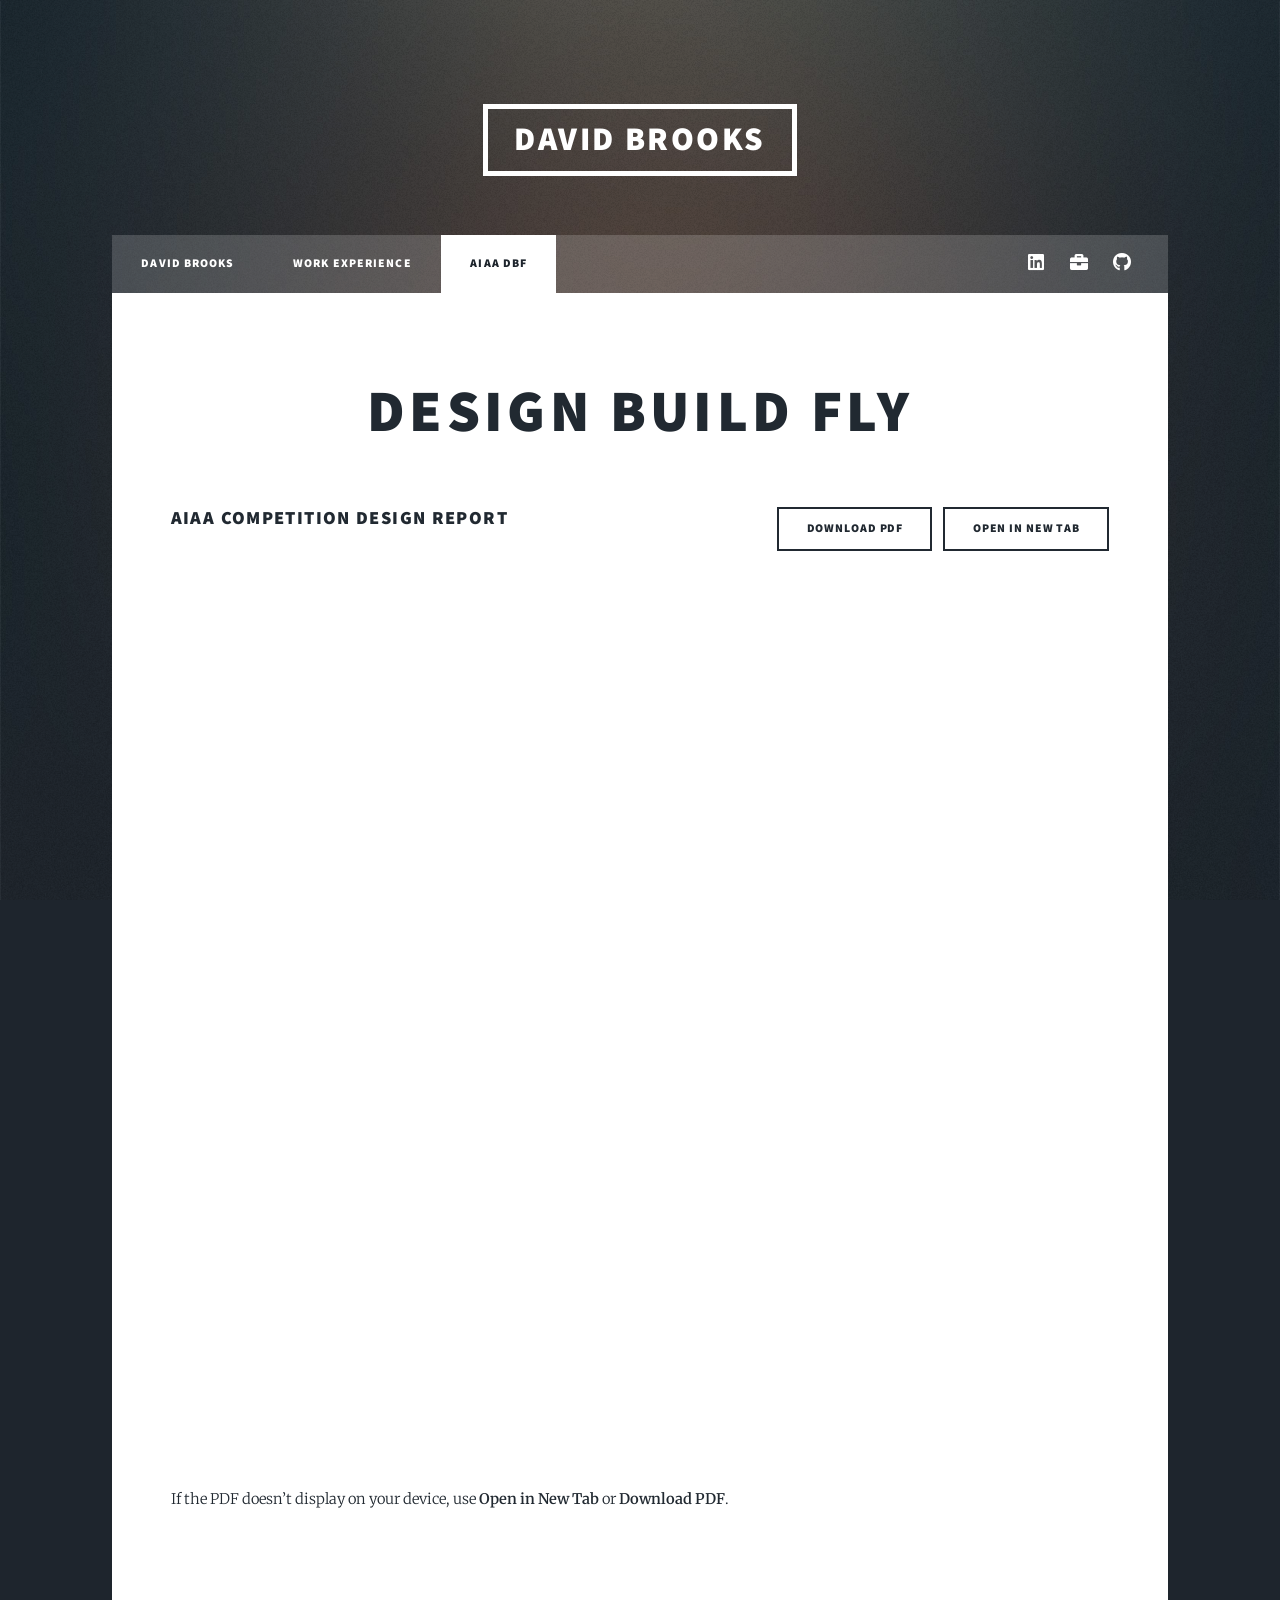
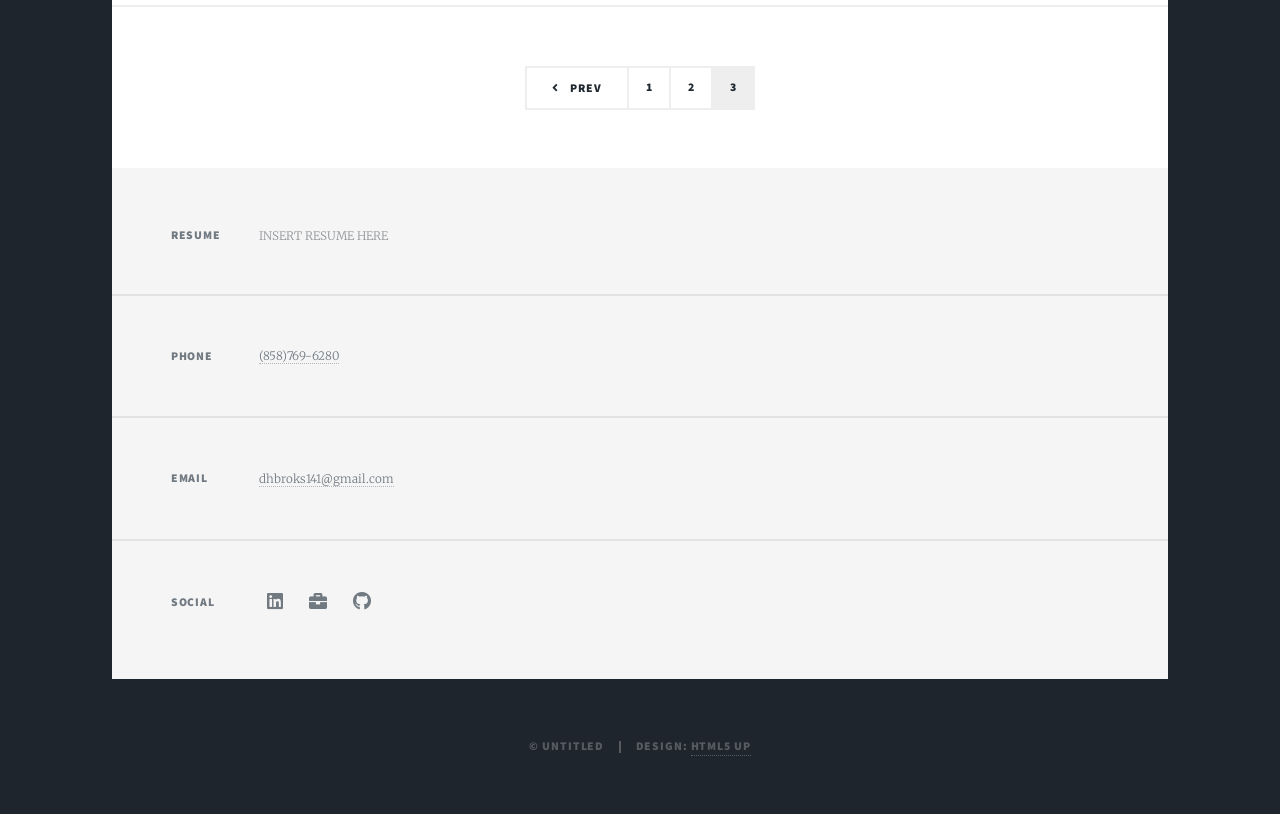
==== aiaa_dbf.html @ 88a05752 "Add pagination to aiaa_dbf.html Added pagination to the AIAA DBF page for easier navigation." ====
<!DOCTYPE HTML>
<html>
	<head>
		<title>Engineering Portfolio: AIAA DBF</title>
		<meta charset="utf-8" />
		<meta name="viewport" content="width=device-width, initial-scale=1, user-scalable=no" />
		<link rel="stylesheet" href="assets/css/main.css" />
		<noscript><link rel="stylesheet" href="assets/css/noscript.css" /></noscript>
	</head>
	<body class="is-preload">

		<div id="wrapper">

			<header id="header">
				<a href="index.html" class="logo">David Brooks</a>
			</header>

			<nav id="nav">
				<ul class="links">
					<li><a href="index.html">David Brooks</a></li>
					<li><a href="work_experience.html">Work Experience</a></li>
					<li class="active"><a href="aiaa_dbf.html">AIAA DBF</a></li>
				</ul>
				<ul class="icons">
					<li><a href="www.linkedin.com/in/david-brooks-685637344" class="icon brands fa-linkedin"><span class="label">LinkedIn</span></a></li>
					<li><a href="https://app.joinhandshake.com/profiles/davidbrooks" class="icon solid fa-briefcase"><span class="label">Handshake</span></a></li>
					<li><a href="https://github.com/dhbrooks141" class="icon brands fa-github"><span class="label">GitHub</span></a></li>
				</ul>
			</nav>

			<div id="main">
				<section class="post">
					<header class="major">
						<h1>Design Build Fly</h1>
					</header>

					<header class="major pdf-header">
						<h3>AIAA Competition Design Report</h3>

						<div class="pdf-actions">
							<a class="button" href="assets/pdfs/2026DBF_UniversityofCaliforniaSanDiego_DESIGN_REPORT.pdf" download>
								Download PDF
							</a>

							<a class="button" href="assets/pdfs/2026DBF_UniversityofCaliforniaSanDiego_DESIGN_REPORT.pdf" target="_blank" rel="noopener">
								Open in New Tab
							</a>
						</div>
					</header>

					<iframe
						class="pdf-frame"
						src="assets/pdfs/2026DBF_UniversityofCaliforniaSanDiego_DESIGN_REPORT.pdf"
						title="AIAA DBF Design Report PDF">
					</iframe>

					<p style="margin-top: 1rem;">
						If the PDF doesn’t display on your device, use <strong>Open in New Tab</strong> or <strong>Download PDF</strong>.
					</p>
				</section>
				
				<footer>
					<div class="pagination">
						<a href="work_experience.html" class="previous">Prev</a>
						<a href="index.html" class="page">1</a>
						<a href="work_experience.html" class="page">2</a>
						<a href="aiaa_dbf.html" class="page active">3</a>
					</div>
				</footer>
			</div>

			<footer id="footer">
				<section class="split contact">
					<section class="alt">
						<h3>Resume</h3>
						<p>INSERT RESUME HERE</p>
					</section>
					<section>
						<h3>Phone</h3>
						<p><a>(858)769-6280</a></p>
					</section>
					<section>
						<h3>Email</h3>
						<p><a>dhbroks141@gmail.com</a></p>
					</section>
					<section>
						<h3>Social</h3>
						<ul class="icons">
							<li><a href="www.linkedin.com/in/david-brooks-685637344" class="icon brands fa-linkedin"><span class="label">LinkedIn</span></a></li>
							<li><a href="https://app.joinhandshake.com/profiles/davidbrooks" class="icon solid fa-briefcase"><span class="label">Handshake</span></a></li>
							<li><a href="https://github.com/dhbrooks141" class="icon brands fa-github"><span class="label">GitHub</span></a></li>
						</ul>
					</section>
				</section>
			</footer>

			<div id="copyright">
				<ul><li>&copy; Untitled</li><li>Design: <a href="https://html5up.net">HTML5 UP</a></li></ul>
			</div>

		</div>

		<script src="assets/js/jquery.min.js"></script>
		<script src="assets/js/jquery.scrollex.min.js"></script>
		<script src="assets/js/jquery.scrolly.min.js"></script>
		<script src="assets/js/browser.min.js"></script>
		<script src="assets/js/breakpoints.min.js"></script>
		<script src="assets/js/util.js"></script>
		<script src="assets/js/main.js"></script>
		<script src="assets/js/carousel.js"></script>

	</body>
</html>
---- assets/css/main.css ----
@import url(fontawesome-all.min.css);
@import url("https://fonts.googleapis.com/css?family=Merriweather:300,700,300italic,700italic|Source+Sans+Pro:900");

/*
	Massively by HTML5 UP
	html5up.net | @ajlkn
	Free for personal and commercial use under the CCA 3.0 license (html5up.net/license)

*/

html, body, div, span, applet, object,
iframe, h1, h2, h3, h4, h5, h6, p, blockquote,
pre, a, abbr, acronym, address, big, cite,
code, del, dfn, em, img, ins, kbd, q, s, samp,
small, strike, strong, sub, sup, tt, var, b,
u, i, center, dl, dt, dd, ol, ul, li, fieldset,
form, label, legend, table, caption, tbody,
tfoot, thead, tr, th, td, article, aside,
canvas, details, embed, figure, figcaption,
footer, header, hgroup, menu, nav, output, ruby,
section, summary, time, mark, audio, video {
	margin: 0;
	padding: 0;
	border: 0;
	font-size: 100%;
	font: inherit;
	vertical-align: baseline;}

article, aside, details, figcaption, figure,
footer, header, hgroup, menu, nav, section {
	display: block;}

body {
	line-height: 1;
}

ol, ul {
	list-style: none;
}

blockquote, q {
	quotes: none;
}

	blockquote:before, blockquote:after, q:before, q:after {
		content: '';
		content: none;
	}

table {
	border-collapse: collapse;
	border-spacing: 0;
}

body {
	-webkit-text-size-adjust: none;
}

mark {
	background-color: transparent;
	color: inherit;
}

input::-moz-focus-inner {
	border: 0;
	padding: 0;
}

input, select, textarea {
	-moz-appearance: none;
	-webkit-appearance: none;
	-ms-appearance: none;
	appearance: none;
}

/* Basic */

	@-ms-viewport {
		width: device-width;
	}

	body {
		-ms-overflow-style: scrollbar;
	}

	@media screen and (max-width: 480px) {

		html, body {
			min-width: 320px;
		}

	}

	html {
		box-sizing: border-box;
	}

	*, *:before, *:after {
		box-sizing: inherit;
	}

	body {
		background-color: #1e252d;
	}

		body.is-preload *, body.is-preload *:before, body.is-preload *:after {
			-moz-animation: none !important;
			-webkit-animation: none !important;
			-ms-animation: none !important;
			animation: none !important;
			-moz-transition: none !important;
			-webkit-transition: none !important;
			-ms-transition: none !important;
			transition: none !important;
		}

/* Type */

	html {
		font-size: 16pt;
	}

		@media screen and (max-width: 1680px) {

			html {
				font-size: 12pt;
			}

		}

		@media screen and (max-width: 1280px) {

			html {
				font-size: 11pt;
			}

		}

		@media screen and (max-width: 360px) {

			html {
				font-size: 10pt;
			}

		}

	body {
		color: #212931;
	}

	body, input, select, textarea {
		font-family: "Merriweather", Georgia, serif;
		font-weight: 300;
		font-size: 1rem;
		line-height: 2.375;
	}

	a {
		-moz-transition: color 0.2s ease-in-out, background-color 0.2s ease-in-out, border-color 0.2s ease-in-out, box-shadow 0.2s ease-in-out;
		-webkit-transition: color 0.2s ease-in-out, background-color 0.2s ease-in-out, border-color 0.2s ease-in-out, box-shadow 0.2s ease-in-out;
		-ms-transition: color 0.2s ease-in-out, background-color 0.2s ease-in-out, border-color 0.2s ease-in-out, box-shadow 0.2s ease-in-out;
		transition: color 0.2s ease-in-out, background-color 0.2s ease-in-out, border-color 0.2s ease-in-out, box-shadow 0.2s ease-in-out;
		border-bottom: dotted 1px;
		text-decoration: none;
	}

		a:hover {
			border-bottom-color: transparent;
		}

	strong, b {
		font-weight: 600;
	}

	em, i {
		font-style: italic;
	}

	p {
		text-align: justify;
		margin: 0 0 2rem 0;
	}

	h1, h2, h3, h4, h5, h6 {
		font-family: "Source Sans Pro", Helvetica, sans-serif;
		font-weight: 900;
		line-height: 1.5;
		letter-spacing: 0.075em;
		text-transform: uppercase;
		margin: 0 0 1rem 0;
	}

		h1 a, h2 a, h3 a, h4 a, h5 a, h6 a {
			border-bottom: 0;
			color: inherit;
			text-decoration: none;
		}

	h1 {
		font-size: 4rem;
		line-height: 1.1;
		margin: 0 0 2rem 0;
	}

	h2 {
		font-size: 1.75rem;
		line-height: 1.3;
		margin: 0 0 1.5rem 0;
	}

	h3 {
		font-size: 1.25rem;
		margin: 0 0 1.5rem 0;
	}

	h4 {
		font-size: 1rem;
	}

	h5 {
		font-size: 0.9rem;
	}

	h6 {
		font-size: 0.8rem;
	}

	sub {
		font-size: 0.8rem;
		position: relative;
		top: 0.5rem;
	}

	sup {
		font-size: 0.8rem;
		position: relative;
		top: -0.5rem;
	}

	blockquote {
		border-left: solid 4px;
		font-style: italic;
		margin: 0 0 2rem 0;
		padding: 0.5rem 0 0.5rem 2rem;
	}

	code {
		border: solid 2px;
		font-family: "Courier New", monospace;
		font-size: 0.9rem;
		margin: 0 0.25rem;
		padding: 0.25rem 0.65rem;
	}

	pre {
		-webkit-overflow-scrolling: touch;
		font-family: "Courier New", monospace;
		font-size: 0.9rem;
		margin: 0 0 2rem 0;
	}

		pre code {
			display: block;
			line-height: 1.75;
			padding: 1rem 1.5rem;
			overflow-x: auto;
		}

	hr {
		border: 0;
		border-bottom: solid 2px;
		margin: 3rem 0;
	}

		hr.major {
			margin: 5rem 0;
		}

	.align-left {
		text-align: left;
	}

	.align-center {
		text-align: center;
	}

	.align-right {
		text-align: right;
	}

	input, select, textarea {
		color: #212931;
	}

	a {
		color: #212931;
		border-bottom-color: rgba(33, 41, 49, 0.5);
	}

		a:hover {
			border-bottom-color: transparent;
			color: #18bfef !important;
		}

	strong, b {
		color: #212931;
	}

	h1, h2, h3, h4, h5, h6 {
		color: #212931;
	}

	blockquote {
		border-left-color: #eeeeee;
	}

	code {
		background: rgba(220, 220, 220, 0.25);
		border-color: #eeeeee;
	}

	hr {
		border-bottom-color: #eeeeee;
	}

/* Row */

	.row {
		display: flex;
		flex-wrap: wrap;
		box-sizing: border-box;
		align-items: stretch;
	}

		.row > * {
			box-sizing: border-box;
		}

		.row.gtr-uniform > * > :last-child {
			margin-bottom: 0;
		}

		.row.aln-left {
			justify-content: flex-start;
		}

		.row.aln-center {
			justify-content: center;
		}

		.row.aln-right {
			justify-content: flex-end;
		}

		.row.aln-top {
			align-items: flex-start;
		}

		.row.aln-middle {
			align-items: center;
		}

		.row.aln-bottom {
			align-items: flex-end;
		}

		.row > .imp {
			order: -1;
		}

		.row > .col-1 {
			width: 8.33333%;
		}

		.row > .off-1 {
			margin-left: 8.33333%;
		}

		.row > .col-2 {
			width: 16.66667%;
		}

		.row > .off-2 {
			margin-left: 16.66667%;
		}

		.row > .col-3 {
			width: 25%;
		}

		.row > .off-3 {
			margin-left: 25%;
		}

		.row > .col-4 {
			width: 33.33333%;
		}

		.row > .off-4 {
			margin-left: 33.33333%;
		}

		.row > .col-5 {
			width: 41.66667%;
		}

		.row > .off-5 {
			margin-left: 41.66667%;
		}

		.row > .col-6 {
			width: 50%;
		}

		.row > .off-6 {
			margin-left: 50%;
		}

		.row > .col-7 {
			width: 58.33333%;
		}

		.row > .off-7 {
			margin-left: 58.33333%;
		}

		.row > .col-8 {
			width: 66.66667%;
		}

		.row > .off-8 {
			margin-left: 66.66667%;
		}

		.row > .col-9 {
			width: 75%;
		}

		.row > .off-9 {
			margin-left: 75%;
		}

		.row > .col-10 {
			width: 83.33333%;
		}

		.row > .off-10 {
			margin-left: 83.33333%;
		}

		.row > .col-11 {
			width: 91.66667%;
		}

		.row > .off-11 {
			margin-left: 91.66667%;
		}

		.row > .col-12 {
			width: 100%;
		}

		.row > .off-12 {
			margin-left: 100%;
		}

		.row.gtr-0 {
			margin-top: 0;
			margin-left: 0rem;
		}

			.row.gtr-0 > * {
				padding: 0 0 0 0rem;
			}

			.row.gtr-0.gtr-uniform {
				margin-top: 0rem;
			}

				.row.gtr-0.gtr-uniform > * {
					padding-top: 0rem;
				}

		.row.gtr-25 {
			margin-top: 0;
			margin-left: -0.375rem;
		}

			.row.gtr-25 > * {
				padding: 0 0 0 0.375rem;
			}

			.row.gtr-25.gtr-uniform {
				margin-top: -0.375rem;
			}

				.row.gtr-25.gtr-uniform > * {
					padding-top: 0.375rem;
				}

		.row.gtr-50 {
			margin-top: 0;
			margin-left: -0.75rem;
		}

			.row.gtr-50 > * {
				padding: 0 0 0 0.75rem;
			}

			.row.gtr-50.gtr-uniform {
				margin-top: -0.75rem;
			}

				.row.gtr-50.gtr-uniform > * {
					padding-top: 0.75rem;
				}

		.row {
			margin-top: 0;
			margin-left: -1.5rem;
		}

			.row > * {
				padding: 0 0 0 1.5rem;
			}

			.row.gtr-uniform {
				margin-top: -1.5rem;
			}

				.row.gtr-uniform > * {
					padding-top: 1.5rem;
				}

		.row.gtr-150 {
			margin-top: 0;
			margin-left: -2.25rem;
		}

			.row.gtr-150 > * {
				padding: 0 0 0 2.25rem;
			}

			.row.gtr-150.gtr-uniform {
				margin-top: -2.25rem;
			}

				.row.gtr-150.gtr-uniform > * {
					padding-top: 2.25rem;
				}

		.row.gtr-200 {
			margin-top: 0;
			margin-left: -3rem;
		}

			.row.gtr-200 > * {
				padding: 0 0 0 3rem;
			}

			.row.gtr-200.gtr-uniform {
				margin-top: -3rem;
			}

				.row.gtr-200.gtr-uniform > * {
					padding-top: 3rem;
				}

		@media screen and (max-width: 1680px) {

			.row {
				display: flex;
				flex-wrap: wrap;
				box-sizing: border-box;
				align-items: stretch;
			}

				.row > * {
					box-sizing: border-box;
				}

				.row.gtr-uniform > * > :last-child {
					margin-bottom: 0;
				}

				.row.aln-left {
					justify-content: flex-start;
				}

				.row.aln-center {
					justify-content: center;
				}

				.row.aln-right {
					justify-content: flex-end;
				}

				.row.aln-top {
					align-items: flex-start;
				}

				.row.aln-middle {
					align-items: center;
				}

				.row.aln-bottom {
					align-items: flex-end;
				}

				.row > .imp-xlarge {
					order: -1;
				}

				.row > .col-1-xlarge {
					width: 8.33333%;
				}

				.row > .off-1-xlarge {
					margin-left: 8.33333%;
				}

				.row > .col-2-xlarge {
					width: 16.66667%;
				}

				.row > .off-2-xlarge {
					margin-left: 16.66667%;
				}

				.row > .col-3-xlarge {
					width: 25%;
				}

				.row > .off-3-xlarge {
					margin-left: 25%;
				}

				.row > .col-4-xlarge {
					width: 33.33333%;
				}

				.row > .off-4-xlarge {
					margin-left: 33.33333%;
				}

				.row > .col-5-xlarge {
					width: 41.66667%;
				}

				.row > .off-5-xlarge {
					margin-left: 41.66667%;
				}

				.row > .col-6-xlarge {
					width: 50%;
				}

				.row > .off-6-xlarge {
					margin-left: 50%;
				}

				.row > .col-7-xlarge {
					width: 58.33333%;
				}

				.row > .off-7-xlarge {
					margin-left: 58.33333%;
				}

				.row > .col-8-xlarge {
					width: 66.66667%;
				}

				.row > .off-8-xlarge {
					margin-left: 66.66667%;
				}

				.row > .col-9-xlarge {
					width: 75%;
				}

				.row > .off-9-xlarge {
					margin-left: 75%;
				}

				.row > .col-10-xlarge {
					width: 83.33333%;
				}

				.row > .off-10-xlarge {
					margin-left: 83.33333%;
				}

				.row > .col-11-xlarge {
					width: 91.66667%;
				}

				.row > .off-11-xlarge {
					margin-left: 91.66667%;
				}

				.row > .col-12-xlarge {
					width: 100%;
				}

				.row > .off-12-xlarge {
					margin-left: 100%;
				}

				.row.gtr-0 {
					margin-top: 0;
					margin-left: 0rem;
				}

					.row.gtr-0 > * {
						padding: 0 0 0 0rem;
					}

					.row.gtr-0.gtr-uniform {
						margin-top: 0rem;
					}

						.row.gtr-0.gtr-uniform > * {
							padding-top: 0rem;
						}

				.row.gtr-25 {
					margin-top: 0;
					margin-left: -0.375rem;
				}

					.row.gtr-25 > * {
						padding: 0 0 0 0.375rem;
					}

					.row.gtr-25.gtr-uniform {
						margin-top: -0.375rem;
					}

						.row.gtr-25.gtr-uniform > * {
							padding-top: 0.375rem;
						}

				.row.gtr-50 {
					margin-top: 0;
					margin-left: -0.75rem;
				}

					.row.gtr-50 > * {
						padding: 0 0 0 0.75rem;
					}

					.row.gtr-50.gtr-uniform {
						margin-top: -0.75rem;
					}

						.row.gtr-50.gtr-uniform > * {
							padding-top: 0.75rem;
						}

				.row {
					margin-top: 0;
					margin-left: -1.5rem;
				}

					.row > * {
						padding: 0 0 0 1.5rem;
					}

					.row.gtr-uniform {
						margin-top: -1.5rem;
					}

						.row.gtr-uniform > * {
							padding-top: 1.5rem;
						}

				.row.gtr-150 {
					margin-top: 0;
					margin-left: -2.25rem;
				}

					.row.gtr-150 > * {
						padding: 0 0 0 2.25rem;
					}

					.row.gtr-150.gtr-uniform {
						margin-top: -2.25rem;
					}

						.row.gtr-150.gtr-uniform > * {
							padding-top: 2.25rem;
						}

				.row.gtr-200 {
					margin-top: 0;
					margin-left: -3rem;
				}

					.row.gtr-200 > * {
						padding: 0 0 0 3rem;
					}

					.row.gtr-200.gtr-uniform {
						margin-top: -3rem;
					}

						.row.gtr-200.gtr-uniform > * {
							padding-top: 3rem;
						}

		}

		@media screen and (max-width: 1280px) {

			.row {
				display: flex;
				flex-wrap: wrap;
				box-sizing: border-box;
				align-items: stretch;
			}

				.row > * {
					box-sizing: border-box;
				}

				.row.gtr-uniform > * > :last-child {
					margin-bottom: 0;
				}

				.row.aln-left {
					justify-content: flex-start;
				}

				.row.aln-center {
					justify-content: center;
				}

				.row.aln-right {
					justify-content: flex-end;
				}

				.row.aln-top {
					align-items: flex-start;
				}

				.row.aln-middle {
					align-items: center;
				}

				.row.aln-bottom {
					align-items: flex-end;
				}

				.row > .imp-large {
					order: -1;
				}

				.row > .col-1-large {
					width: 8.33333%;
				}

				.row > .off-1-large {
					margin-left: 8.33333%;
				}

				.row > .col-2-large {
					width: 16.66667%;
				}

				.row > .off-2-large {
					margin-left: 16.66667%;
				}

				.row > .col-3-large {
					width: 25%;
				}

				.row > .off-3-large {
					margin-left: 25%;
				}

				.row > .col-4-large {
					width: 33.33333%;
				}

				.row > .off-4-large {
					margin-left: 33.33333%;
				}

				.row > .col-5-large {
					width: 41.66667%;
				}

				.row > .off-5-large {
					margin-left: 41.66667%;
				}

				.row > .col-6-large {
					width: 50%;
				}

				.row > .off-6-large {
					margin-left: 50%;
				}

				.row > .col-7-large {
					width: 58.33333%;
				}

				.row > .off-7-large {
					margin-left: 58.33333%;
				}

				.row > .col-8-large {
					width: 66.66667%;
				}

				.row > .off-8-large {
					margin-left: 66.66667%;
				}

				.row > .col-9-large {
					width: 75%;
				}

				.row > .off-9-large {
					margin-left: 75%;
				}

				.row > .col-10-large {
					width: 83.33333%;
				}

				.row > .off-10-large {
					margin-left: 83.33333%;
				}

				.row > .col-11-large {
					width: 91.66667%;
				}

				.row > .off-11-large {
					margin-left: 91.66667%;
				}

				.row > .col-12-large {
					width: 100%;
				}

				.row > .off-12-large {
					margin-left: 100%;
				}

				.row.gtr-0 {
					margin-top: 0;
					margin-left: 0rem;
				}

					.row.gtr-0 > * {
						padding: 0 0 0 0rem;
					}

					.row.gtr-0.gtr-uniform {
						margin-top: 0rem;
					}

						.row.gtr-0.gtr-uniform > * {
							padding-top: 0rem;
						}

				.row.gtr-25 {
					margin-top: 0;
					margin-left: -0.375rem;
				}

					.row.gtr-25 > * {
						padding: 0 0 0 0.375rem;
					}

					.row.gtr-25.gtr-uniform {
						margin-top: -0.375rem;
					}

						.row.gtr-25.gtr-uniform > * {
							padding-top: 0.375rem;
						}

				.row.gtr-50 {
					margin-top: 0;
					margin-left: -0.75rem;
				}

					.row.gtr-50 > * {
						padding: 0 0 0 0.75rem;
					}

					.row.gtr-50.gtr-uniform {
						margin-top: -0.75rem;
					}

						.row.gtr-50.gtr-uniform > * {
							padding-top: 0.75rem;
						}

				.row {
					margin-top: 0;
					margin-left: -1.5rem;
				}

					.row > * {
						padding: 0 0 0 1.5rem;
					}

					.row.gtr-uniform {
						margin-top: -1.5rem;
					}

						.row.gtr-uniform > * {
							padding-top: 1.5rem;
						}

				.row.gtr-150 {
					margin-top: 0;
					margin-left: -2.25rem;
				}

					.row.gtr-150 > * {
						padding: 0 0 0 2.25rem;
					}

					.row.gtr-150.gtr-uniform {
						margin-top: -2.25rem;
					}

						.row.gtr-150.gtr-uniform > * {
							padding-top: 2.25rem;
						}

				.row.gtr-200 {
					margin-top: 0;
					margin-left: -3rem;
				}

					.row.gtr-200 > * {
						padding: 0 0 0 3rem;
					}

					.row.gtr-200.gtr-uniform {
						margin-top: -3rem;
					}

						.row.gtr-200.gtr-uniform > * {
							padding-top: 3rem;
						}

		}

		@media screen and (max-width: 980px) {

			.row {
				display: flex;
				flex-wrap: wrap;
				box-sizing: border-box;
				align-items: stretch;
			}

				.row > * {
					box-sizing: border-box;
				}

				.row.gtr-uniform > * > :last-child {
					margin-bottom: 0;
				}

				.row.aln-left {
					justify-content: flex-start;
				}

				.row.aln-center {
					justify-content: center;
				}

				.row.aln-right {
					justify-content: flex-end;
				}

				.row.aln-top {
					align-items: flex-start;
				}

				.row.aln-middle {
					align-items: center;
				}

				.row.aln-bottom {
					align-items: flex-end;
				}

				.row > .imp-medium {
					order: -1;
				}

				.row > .col-1-medium {
					width: 8.33333%;
				}

				.row > .off-1-medium {
					margin-left: 8.33333%;
				}

				.row > .col-2-medium {
					width: 16.66667%;
				}

				.row > .off-2-medium {
					margin-left: 16.66667%;
				}

				.row > .col-3-medium {
					width: 25%;
				}

				.row > .off-3-medium {
					margin-left: 25%;
				}

				.row > .col-4-medium {
					width: 33.33333%;
				}

				.row > .off-4-medium {
					margin-left: 33.33333%;
				}

				.row > .col-5-medium {
					width: 41.66667%;
				}

				.row > .off-5-medium {
					margin-left: 41.66667%;
				}

				.row > .col-6-medium {
					width: 50%;
				}

				.row > .off-6-medium {
					margin-left: 50%;
				}

				.row > .col-7-medium {
					width: 58.33333%;
				}

				.row > .off-7-medium {
					margin-left: 58.33333%;
				}

				.row > .col-8-medium {
					width: 66.66667%;
				}

				.row > .off-8-medium {
					margin-left: 66.66667%;
				}

				.row > .col-9-medium {
					width: 75%;
				}

				.row > .off-9-medium {
					margin-left: 75%;
				}

				.row > .col-10-medium {
					width: 83.33333%;
				}

				.row > .off-10-medium {
					margin-left: 83.33333%;
				}

				.row > .col-11-medium {
					width: 91.66667%;
				}

				.row > .off-11-medium {
					margin-left: 91.66667%;
				}

				.row > .col-12-medium {
					width: 100%;
				}

				.row > .off-12-medium {
					margin-left: 100%;
				}

				.row.gtr-0 {
					margin-top: 0;
					margin-left: 0rem;
				}

					.row.gtr-0 > * {
						padding: 0 0 0 0rem;
					}

					.row.gtr-0.gtr-uniform {
						margin-top: 0rem;
					}

						.row.gtr-0.gtr-uniform > * {
							padding-top: 0rem;
						}

				.row.gtr-25 {
					margin-top: 0;
					margin-left: -0.375rem;
				}

					.row.gtr-25 > * {
						padding: 0 0 0 0.375rem;
					}

					.row.gtr-25.gtr-uniform {
						margin-top: -0.375rem;
					}

						.row.gtr-25.gtr-uniform > * {
							padding-top: 0.375rem;
						}

				.row.gtr-50 {
					margin-top: 0;
					margin-left: -0.75rem;
				}

					.row.gtr-50 > * {
						padding: 0 0 0 0.75rem;
					}

					.row.gtr-50.gtr-uniform {
						margin-top: -0.75rem;
					}

						.row.gtr-50.gtr-uniform > * {
							padding-top: 0.75rem;
						}

				.row {
					margin-top: 0;
					margin-left: -1.5rem;
				}

					.row > * {
						padding: 0 0 0 1.5rem;
					}

					.row.gtr-uniform {
						margin-top: -1.5rem;
					}

						.row.gtr-uniform > * {
							padding-top: 1.5rem;
						}

				.row.gtr-150 {
					margin-top: 0;
					margin-left: -2.25rem;
				}

					.row.gtr-150 > * {
						padding: 0 0 0 2.25rem;
					}

					.row.gtr-150.gtr-uniform {
						margin-top: -2.25rem;
					}

						.row.gtr-150.gtr-uniform > * {
							padding-top: 2.25rem;
						}

				.row.gtr-200 {
					margin-top: 0;
					margin-left: -3rem;
				}

					.row.gtr-200 > * {
						padding: 0 0 0 3rem;
					}

					.row.gtr-200.gtr-uniform {
						margin-top: -3rem;
					}

						.row.gtr-200.gtr-uniform > * {
							padding-top: 3rem;
						}

		}

		@media screen and (max-width: 736px) {

			.row {
				display: flex;
				flex-wrap: wrap;
				box-sizing: border-box;
				align-items: stretch;
			}

				.row > * {
					box-sizing: border-box;
				}

				.row.gtr-uniform > * > :last-child {
					margin-bottom: 0;
				}

				.row.aln-left {
					justify-content: flex-start;
				}

				.row.aln-center {
					justify-content: center;
				}

				.row.aln-right {
					justify-content: flex-end;
				}

				.row.aln-top {
					align-items: flex-start;
				}

				.row.aln-middle {
					align-items: center;
				}

				.row.aln-bottom {
					align-items: flex-end;
				}

				.row > .imp-small {
					order: -1;
				}

				.row > .col-1-small {
					width: 8.33333%;
				}

				.row > .off-1-small {
					margin-left: 8.33333%;
				}

				.row > .col-2-small {
					width: 16.66667%;
				}

				.row > .off-2-small {
					margin-left: 16.66667%;
				}

				.row > .col-3-small {
					width: 25%;
				}

				.row > .off-3-small {
					margin-left: 25%;
				}

				.row > .col-4-small {
					width: 33.33333%;
				}

				.row > .off-4-small {
					margin-left: 33.33333%;
				}

				.row > .col-5-small {
					width: 41.66667%;
				}

				.row > .off-5-small {
					margin-left: 41.66667%;
				}

				.row > .col-6-small {
					width: 50%;
				}

				.row > .off-6-small {
					margin-left: 50%;
				}

				.row > .col-7-small {
					width: 58.33333%;
				}

				.row > .off-7-small {
					margin-left: 58.33333%;
				}

				.row > .col-8-small {
					width: 66.66667%;
				}

				.row > .off-8-small {
					margin-left: 66.66667%;
				}

				.row > .col-9-small {
					width: 75%;
				}

				.row > .off-9-small {
					margin-left: 75%;
				}

				.row > .col-10-small {
					width: 83.33333%;
				}

				.row > .off-10-small {
					margin-left: 83.33333%;
				}

				.row > .col-11-small {
					width: 91.66667%;
				}

				.row > .off-11-small {
					margin-left: 91.66667%;
				}

				.row > .col-12-small {
					width: 100%;
				}

				.row > .off-12-small {
					margin-left: 100%;
				}

				.row.gtr-0 {
					margin-top: 0;
					margin-left: 0rem;
				}

					.row.gtr-0 > * {
						padding: 0 0 0 0rem;
					}

					.row.gtr-0.gtr-uniform {
						margin-top: 0rem;
					}

						.row.gtr-0.gtr-uniform > * {
							padding-top: 0rem;
						}

				.row.gtr-25 {
					margin-top: 0;
					margin-left: -0.375rem;
				}

					.row.gtr-25 > * {
						padding: 0 0 0 0.375rem;
					}

					.row.gtr-25.gtr-uniform {
						margin-top: -0.375rem;
					}

						.row.gtr-25.gtr-uniform > * {
							padding-top: 0.375rem;
						}

				.row.gtr-50 {
					margin-top: 0;
					margin-left: -0.75rem;
				}

					.row.gtr-50 > * {
						padding: 0 0 0 0.75rem;
					}

					.row.gtr-50.gtr-uniform {
						margin-top: -0.75rem;
					}

						.row.gtr-50.gtr-uniform > * {
							padding-top: 0.75rem;
						}

				.row {
					margin-top: 0;
					margin-left: -1.5rem;
				}

					.row > * {
						padding: 0 0 0 1.5rem;
					}

					.row.gtr-uniform {
						margin-top: -1.5rem;
					}

						.row.gtr-uniform > * {
							padding-top: 1.5rem;
						}

				.row.gtr-150 {
					margin-top: 0;
					margin-left: -2.25rem;
				}

					.row.gtr-150 > * {
						padding: 0 0 0 2.25rem;
					}

					.row.gtr-150.gtr-uniform {
						margin-top: -2.25rem;
					}

						.row.gtr-150.gtr-uniform > * {
							padding-top: 2.25rem;
						}

				.row.gtr-200 {
					margin-top: 0;
					margin-left: -3rem;
				}

					.row.gtr-200 > * {
						padding: 0 0 0 3rem;
					}

					.row.gtr-200.gtr-uniform {
						margin-top: -3rem;
					}

						.row.gtr-200.gtr-uniform > * {
							padding-top: 3rem;
						}

		}

		@media screen and (max-width: 480px) {

			.row {
				display: flex;
				flex-wrap: wrap;
				box-sizing: border-box;
				align-items: stretch;
			}

				.row > * {
					box-sizing: border-box;
				}

				.row.gtr-uniform > * > :last-child {
					margin-bottom: 0;
				}

				.row.aln-left {
					justify-content: flex-start;
				}

				.row.aln-center {
					justify-content: center;
				}

				.row.aln-right {
					justify-content: flex-end;
				}

				.row.aln-top {
					align-items: flex-start;
				}

				.row.aln-middle {
					align-items: center;
				}

				.row.aln-bottom {
					align-items: flex-end;
				}

				.row > .imp-xsmall {
					order: -1;
				}

				.row > .col-1-xsmall {
					width: 8.33333%;
				}

				.row > .off-1-xsmall {
					margin-left: 8.33333%;
				}

				.row > .col-2-xsmall {
					width: 16.66667%;
				}

				.row > .off-2-xsmall {
					margin-left: 16.66667%;
				}

				.row > .col-3-xsmall {
					width: 25%;
				}

				.row > .off-3-xsmall {
					margin-left: 25%;
				}

				.row > .col-4-xsmall {
					width: 33.33333%;
				}

				.row > .off-4-xsmall {
					margin-left: 33.33333%;
				}

				.row > .col-5-xsmall {
					width: 41.66667%;
				}

				.row > .off-5-xsmall {
					margin-left: 41.66667%;
				}

				.row > .col-6-xsmall {
					width: 50%;
				}

				.row > .off-6-xsmall {
					margin-left: 50%;
				}

				.row > .col-7-xsmall {
					width: 58.33333%;
				}

				.row > .off-7-xsmall {
					margin-left: 58.33333%;
				}

				.row > .col-8-xsmall {
					width: 66.66667%;
				}

				.row > .off-8-xsmall {
					margin-left: 66.66667%;
				}

				.row > .col-9-xsmall {
					width: 75%;
				}

				.row > .off-9-xsmall {
					margin-left: 75%;
				}

				.row > .col-10-xsmall {
					width: 83.33333%;
				}

				.row > .off-10-xsmall {
					margin-left: 83.33333%;
				}

				.row > .col-11-xsmall {
					width: 91.66667%;
				}

				.row > .off-11-xsmall {
					margin-left: 91.66667%;
				}

				.row > .col-12-xsmall {
					width: 100%;
				}

				.row > .off-12-xsmall {
					margin-left: 100%;
				}

				.row.gtr-0 {
					margin-top: 0;
					margin-left: 0rem;
				}

					.row.gtr-0 > * {
						padding: 0 0 0 0rem;
					}

					.row.gtr-0.gtr-uniform {
						margin-top: 0rem;
					}

						.row.gtr-0.gtr-uniform > * {
							padding-top: 0rem;
						}

				.row.gtr-25 {
					margin-top: 0;
					margin-left: -0.375rem;
				}

					.row.gtr-25 > * {
						padding: 0 0 0 0.375rem;
					}

					.row.gtr-25.gtr-uniform {
						margin-top: -0.375rem;
					}

						.row.gtr-25.gtr-uniform > * {
							padding-top: 0.375rem;
						}

				.row.gtr-50 {
					margin-top: 0;
					margin-left: -0.75rem;
				}

					.row.gtr-50 > * {
						padding: 0 0 0 0.75rem;
					}

					.row.gtr-50.gtr-uniform {
						margin-top: -0.75rem;
					}

						.row.gtr-50.gtr-uniform > * {
							padding-top: 0.75rem;
						}

				.row {
					margin-top: 0;
					margin-left: -1.5rem;
				}

					.row > * {
						padding: 0 0 0 1.5rem;
					}

					.row.gtr-uniform {
						margin-top: -1.5rem;
					}

						.row.gtr-uniform > * {
							padding-top: 1.5rem;
						}

				.row.gtr-150 {
					margin-top: 0;
					margin-left: -2.25rem;
				}

					.row.gtr-150 > * {
						padding: 0 0 0 2.25rem;
					}

					.row.gtr-150.gtr-uniform {
						margin-top: -2.25rem;
					}

						.row.gtr-150.gtr-uniform > * {
							padding-top: 2.25rem;
						}

				.row.gtr-200 {
					margin-top: 0;
					margin-left: -3rem;
				}

					.row.gtr-200 > * {
						padding: 0 0 0 3rem;
					}

					.row.gtr-200.gtr-uniform {
						margin-top: -3rem;
					}

						.row.gtr-200.gtr-uniform > * {
							padding-top: 3rem;
						}

		}

		@media screen and (max-width: 360px) {

			.row {
				display: flex;
				flex-wrap: wrap;
				box-sizing: border-box;
				align-items: stretch;
			}

				.row > * {
					box-sizing: border-box;
				}

				.row.gtr-uniform > * > :last-child {
					margin-bottom: 0;
				}

				.row.aln-left {
					justify-content: flex-start;
				}

				.row.aln-center {
					justify-content: center;
				}

				.row.aln-right {
					justify-content: flex-end;
				}

				.row.aln-top {
					align-items: flex-start;
				}

				.row.aln-middle {
					align-items: center;
				}

				.row.aln-bottom {
					align-items: flex-end;
				}

				.row > .imp-xxsmall {
					order: -1;
				}

				.row > .col-1-xxsmall {
					width: 8.33333%;
				}

				.row > .off-1-xxsmall {
					margin-left: 8.33333%;
				}

				.row > .col-2-xxsmall {
					width: 16.66667%;
				}

				.row > .off-2-xxsmall {
					margin-left: 16.66667%;
				}

				.row > .col-3-xxsmall {
					width: 25%;
				}

				.row > .off-3-xxsmall {
					margin-left: 25%;
				}

				.row > .col-4-xxsmall {
					width: 33.33333%;
				}

				.row > .off-4-xxsmall {
					margin-left: 33.33333%;
				}

				.row > .col-5-xxsmall {
					width: 41.66667%;
				}

				.row > .off-5-xxsmall {
					margin-left: 41.66667%;
				}

				.row > .col-6-xxsmall {
					width: 50%;
				}

				.row > .off-6-xxsmall {
					margin-left: 50%;
				}

				.row > .col-7-xxsmall {
					width: 58.33333%;
				}

				.row > .off-7-xxsmall {
					margin-left: 58.33333%;
				}

				.row > .col-8-xxsmall {
					width: 66.66667%;
				}

				.row > .off-8-xxsmall {
					margin-left: 66.66667%;
				}

				.row > .col-9-xxsmall {
					width: 75%;
				}

				.row > .off-9-xxsmall {
					margin-left: 75%;
				}

				.row > .col-10-xxsmall {
					width: 83.33333%;
				}

				.row > .off-10-xxsmall {
					margin-left: 83.33333%;
				}

				.row > .col-11-xxsmall {
					width: 91.66667%;
				}

				.row > .off-11-xxsmall {
					margin-left: 91.66667%;
				}

				.row > .col-12-xxsmall {
					width: 100%;
				}

				.row > .off-12-xxsmall {
					margin-left: 100%;
				}

				.row.gtr-0 {
					margin-top: 0;
					margin-left: 0rem;
				}

					.row.gtr-0 > * {
						padding: 0 0 0 0rem;
					}

					.row.gtr-0.gtr-uniform {
						margin-top: 0rem;
					}

						.row.gtr-0.gtr-uniform > * {
							padding-top: 0rem;
						}

				.row.gtr-25 {
					margin-top: 0;
					margin-left: -0.375rem;
				}

					.row.gtr-25 > * {
						padding: 0 0 0 0.375rem;
					}

					.row.gtr-25.gtr-uniform {
						margin-top: -0.375rem;
					}

						.row.gtr-25.gtr-uniform > * {
							padding-top: 0.375rem;
						}

				.row.gtr-50 {
					margin-top: 0;
					margin-left: -0.75rem;
				}

					.row.gtr-50 > * {
						padding: 0 0 0 0.75rem;
					}

					.row.gtr-50.gtr-uniform {
						margin-top: -0.75rem;
					}

						.row.gtr-50.gtr-uniform > * {
							padding-top: 0.75rem;
						}

				.row {
					margin-top: 0;
					margin-left: -1.5rem;
				}

					.row > * {
						padding: 0 0 0 1.5rem;
					}

					.row.gtr-uniform {
						margin-top: -1.5rem;
					}

						.row.gtr-uniform > * {
							padding-top: 1.5rem;
						}

				.row.gtr-150 {
					margin-top: 0;
					margin-left: -2.25rem;
				}

					.row.gtr-150 > * {
						padding: 0 0 0 2.25rem;
					}

					.row.gtr-150.gtr-uniform {
						margin-top: -2.25rem;
					}

						.row.gtr-150.gtr-uniform > * {
							padding-top: 2.25rem;
						}

				.row.gtr-200 {
					margin-top: 0;
					margin-left: -3rem;
				}

					.row.gtr-200 > * {
						padding: 0 0 0 3rem;
					}

					.row.gtr-200.gtr-uniform {
						margin-top: -3rem;
					}

						.row.gtr-200.gtr-uniform > * {
							padding-top: 3rem;
						}

		}

/* Box */

	.box {
		border: solid 2px;
		margin-bottom: 2rem;
		padding: 1.5rem;
	}

		.box > :last-child,
		.box > :last-child > :last-child,
		.box > :last-child > :last-child > :last-child {
			margin-bottom: 0;
		}

		.box.alt {
			border: 0;
			border-radius: 0;
			padding: 0;
		}

	.box {
		border-color: #eeeeee;
	}

/* Button */

	input[type="submit"],
	input[type="reset"],
	input[type="button"],
	button,
	.button {
		-moz-appearance: none;
		-webkit-appearance: none;
		-ms-appearance: none;
		appearance: none;
		-moz-transition: background-color 0.2s ease-in-out, box-shadow 0.2s ease-in-out, color 0.2s ease-in-out;
		-webkit-transition: background-color 0.2s ease-in-out, box-shadow 0.2s ease-in-out, color 0.2s ease-in-out;
		-ms-transition: background-color 0.2s ease-in-out, box-shadow 0.2s ease-in-out, color 0.2s ease-in-out;
		transition: background-color 0.2s ease-in-out, box-shadow 0.2s ease-in-out, color 0.2s ease-in-out;
		border: 0;
		border-radius: 0;
		cursor: pointer;
		display: inline-block;
		font-family: "Source Sans Pro", Helvetica, sans-serif;
		font-size: 0.8rem;
		font-weight: 900;
		letter-spacing: 0.075em;
		height: 3rem;
		line-height: 3rem;
		padding: 0 2rem;
		text-align: center;
		text-decoration: none;
		text-transform: uppercase;
		white-space: nowrap;
	}

		input[type="submit"].icon:before,
		input[type="reset"].icon:before,
		input[type="button"].icon:before,
		button.icon:before,
		.button.icon:before {
			margin-right: 0.5rem;
		}

		input[type="submit"].icon.solo,
		input[type="reset"].icon.solo,
		input[type="button"].icon.solo,
		button.icon.solo,
		.button.icon.solo {
			position: relative;
			width: 4rem;
			height: 4rem;
			line-height: 4rem;
			border-radius: 4rem;
			text-indent: 4rem;
			overflow: hidden;
			padding: 0;
			white-space: nowrap;
		}

			input[type="submit"].icon.solo:before,
			input[type="reset"].icon.solo:before,
			input[type="button"].icon.solo:before,
			button.icon.solo:before,
			.button.icon.solo:before {
				position: absolute;
				display: block;
				top: 0;
				left: 0;
				width: inherit;
				height: inherit;
				line-height: inherit;
				font-size: 1.25rem;
				margin-right: 0;
				text-align: center;
				text-indent: 0;
			}

		input[type="submit"].fit,
		input[type="reset"].fit,
		input[type="button"].fit,
		button.fit,
		.button.fit {
			width: 100%;
		}

		input[type="submit"].small,
		input[type="reset"].small,
		input[type="button"].small,
		button.small,
		.button.small {
			font-size: 0.7rem;
			height: 2.5rem;
			line-height: 2.5rem;
			padding: 0 1.5rem;
		}

		input[type="submit"].large,
		input[type="reset"].large,
		input[type="button"].large,
		button.large,
		.button.large {
			font-size: 0.9rem;
			height: 3.5rem;
			line-height: 3.5rem;
			padding: 0 2.75rem;
		}

		@media screen and (max-width: 980px) {

			input[type="submit"],
			input[type="reset"],
			input[type="button"],
			button,
			.button {
				font-size: 0.9rem;
				height: 3.25rem;
				line-height: 3.25rem;
			}

				input[type="submit"].large,
				input[type="reset"].large,
				input[type="button"].large,
				button.large,
				.button.large {
					font-size: 1rem;
					height: 3.75rem;
					line-height: 3.75rem;
				}

		}

		input[type="submit"].disabled, input[type="submit"]:disabled,
		input[type="reset"].disabled,
		input[type="reset"]:disabled,
		input[type="button"].disabled,
		input[type="button"]:disabled,
		button.disabled,
		button:disabled,
		.button.disabled,
		.button:disabled {
			pointer-events: none;
			opacity: 0.25;
		}

	input[type="submit"],
	input[type="reset"],
	input[type="button"],
	button,
	.button {
		background-color: transparent;
		box-shadow: inset 0 0 0 2px #212931;
		color: #212931 !important;
	}

		input[type="submit"]:hover,
		input[type="reset"]:hover,
		input[type="button"]:hover,
		button:hover,
		.button:hover {
			box-shadow: inset 0 0 0 2px #18bfef;
			color: #18bfef !important;
		}

		input[type="submit"].primary,
		input[type="reset"].primary,
		input[type="button"].primary,
		button.primary,
		.button.primary {
			background-color: #212931;
			box-shadow: none;
			color: #ffffff !important;
		}

			input[type="submit"].primary:hover,
			input[type="reset"].primary:hover,
			input[type="button"].primary:hover,
			button.primary:hover,
			.button.primary:hover {
				background-color: #18bfef;
			}

/* Form */

	form {
		margin: 0 0 2rem 0;
	}

		form > :last-child {
			margin-bottom: 0;
		}

		form > .fields {
			display: -moz-flex;
			display: -webkit-flex;
			display: -ms-flex;
			display: flex;
			-moz-flex-wrap: wrap;
			-webkit-flex-wrap: wrap;
			-ms-flex-wrap: wrap;
			flex-wrap: wrap;
			width: calc(100% + 3rem);
			margin: -1.5rem 0 2rem -1.5rem;
		}

			form > .fields > .field {
				-moz-flex-grow: 0;
				-webkit-flex-grow: 0;
				-ms-flex-grow: 0;
				flex-grow: 0;
				-moz-flex-shrink: 0;
				-webkit-flex-shrink: 0;
				-ms-flex-shrink: 0;
				flex-shrink: 0;
				padding: 1.5rem 0 0 1.5rem;
				width: calc(100% - 1.5rem);
			}

				form > .fields > .field.half {
					width: calc(50% - 0.75rem);
				}

				form > .fields > .field.third {
					width: calc(100%/3 - 0.5rem);
				}

				form > .fields > .field.quarter {
					width: calc(25% - 0.375rem);
				}

		@media screen and (max-width: 480px) {

			form > .fields {
				width: calc(100% + 3rem);
				margin: -1.5rem 0 2rem -1.5rem;
			}

				form > .fields > .field {
					padding: 1.5rem 0 0 1.5rem;
					width: calc(100% - 1.5rem);
				}

					form > .fields > .field.half {
						width: calc(100% - 1.5rem);
					}

					form > .fields > .field.third {
						width: calc(100% - 1.5rem);
					}

					form > .fields > .field.quarter {
						width: calc(100% - 1.5rem);
					}

		}

	label {
		display: block;
		font-family: "Source Sans Pro", Helvetica, sans-serif;
		font-weight: 900;
		line-height: 1.5;
		letter-spacing: 0.075em;
		font-size: 0.8rem;
		text-transform: uppercase;
		margin: 0 0 0.75rem 0;
	}

		@media screen and (max-width: 980px) {

			label {
				font-size: 0.9rem;
			}

		}

	input[type="text"],
	input[type="password"],
	input[type="email"],
	select,
	textarea {
		-moz-appearance: none;
		-webkit-appearance: none;
		-ms-appearance: none;
		appearance: none;
		background: transparent;
		border-radius: 0;
		border: solid 2px;
		color: inherit;
		display: block;
		outline: 0;
		padding: 0 1rem;
		text-decoration: none;
		width: 100%;
	}

		input[type="text"]:invalid,
		input[type="password"]:invalid,
		input[type="email"]:invalid,
		select:invalid,
		textarea:invalid {
			box-shadow: none;
		}

	select {
		background-size: 1.25rem;
		background-repeat: no-repeat;
		background-position: calc(100% - 1rem) center;
		height: 3rem;
		padding-right: 3rem;
		text-overflow: ellipsis;
	}

		select:focus::-ms-value {
			background-color: transparent;
		}

		select::-ms-expand {
			display: none;
		}

	input[type="text"],
	input[type="password"],
	input[type="email"],
	select {
		height: 3rem;
	}

	textarea {
		padding: 0.75rem 1rem;
	}

	input[type="checkbox"],
	input[type="radio"] {
		-moz-appearance: none;
		-webkit-appearance: none;
		-ms-appearance: none;
		appearance: none;
		display: block;
		float: left;
		margin-right: -2rem;
		opacity: 0;
		width: 1rem;
		z-index: -1;
	}

		input[type="checkbox"] + label,
		input[type="radio"] + label {
			text-decoration: none;
			cursor: pointer;
			display: inline-block;
			font-size: 1rem;
			letter-spacing: 0;
			font-family: "Merriweather", Georgia, serif;
			text-transform: none;
			font-weight: 300;
			padding-left: 2.8rem;
			padding-right: 1rem;
			position: relative;
		}

			input[type="checkbox"] + label:before,
			input[type="radio"] + label:before {
				-moz-osx-font-smoothing: grayscale;
				-webkit-font-smoothing: antialiased;
				display: inline-block;
				font-style: normal;
				font-variant: normal;
				text-rendering: auto;
				line-height: 1;
				text-transform: none !important;
				font-family: 'Font Awesome 5 Free';
				font-weight: 900;
			}

			input[type="checkbox"] + label:before,
			input[type="radio"] + label:before {
				border-radius: 0;
				border: solid 2px;
				content: '';
				display: inline-block;
				font-size: 0.8rem;
				height: 1.8rem;
				left: 0;
				line-height: 1.65rem;
				position: absolute;
				text-align: center;
				top: -0.125rem;
				width: 1.8rem;
			}

		input[type="checkbox"]:checked + label:before,
		input[type="radio"]:checked + label:before {
			content: '\f00c';
		}

	input[type="checkbox"] + label:before {
		border-radius: 0;
	}

	input[type="radio"] + label:before {
		border-radius: 100%;
	}

	::-webkit-input-placeholder {
		opacity: 1.0;
	}

	:-moz-placeholder {
		opacity: 1.0;
	}

	::-moz-placeholder {
		opacity: 1.0;
	}

	:-ms-input-placeholder {
		opacity: 1.0;
	}

	label {
		color: #212931;
	}

	input[type="text"],
	input[type="password"],
	input[type="email"],
	select,
	textarea {
		border-color: #eeeeee;
	}

		input[type="text"]:focus,
		input[type="password"]:focus,
		input[type="email"]:focus,
		select:focus,
		textarea:focus {
			border-color: #18bfef;
		}

	select {
		background-image: url("data:image/svg+xml;charset=utf8,%3Csvg xmlns='http://www.w3.org/2000/svg' width='40' height='40' preserveAspectRatio='none' viewBox='0 0 40 40'%3E%3Cpath d='M9.4,12.3l10.4,10.4l10.4-10.4c0.2-0.2,0.5-0.4,0.9-0.4c0.3,0,0.6,0.1,0.9,0.4l3.3,3.3c0.2,0.2,0.4,0.5,0.4,0.9 c0,0.4-0.1,0.6-0.4,0.9L20.7,31.9c-0.2,0.2-0.5,0.4-0.9,0.4c-0.3,0-0.6-0.1-0.9-0.4L4.3,17.3c-0.2-0.2-0.4-0.5-0.4-0.9 c0-0.4,0.1-0.6,0.4-0.9l3.3-3.3c0.2-0.2,0.5-0.4,0.9-0.4S9.1,12.1,9.4,12.3z' fill='%23eeeeee' /%3E%3C/svg%3E");
	}

		select option {
			background-color: #ffffff;
			color: #212931;
		}

	.select-wrapper:before {
		color: #eeeeee;
	}

	input[type="checkbox"] + label,
	input[type="radio"] + label {
		color: #212931;
	}

		input[type="checkbox"] + label:before,
		input[type="radio"] + label:before {
			border-color: #eeeeee;
		}

	input[type="checkbox"]:checked + label:before,
	input[type="radio"]:checked + label:before {
		background-color: #212931;
		border-color: #212931;
		color: #ffffff;
	}

	input[type="checkbox"]:focus + label:before,
	input[type="radio"]:focus + label:before {
		border-color: #18bfef;
	}

	::-webkit-input-placeholder {
		color: #909498 !important;
	}

	:-moz-placeholder {
		color: #909498 !important;
	}

	::-moz-placeholder {
		color: #909498 !important;
	}

	:-ms-input-placeholder {
		color: #909498 !important;
	}

	.formerize-placeholder {
		color: #909498 !important;
	}

/* Icon */

	.icon {
		text-decoration: none;
		border-bottom: none;
		position: relative;
	}

		.icon:before {
			-moz-osx-font-smoothing: grayscale;
			-webkit-font-smoothing: antialiased;
			display: inline-block;
			font-style: normal;
			font-variant: normal;
			text-rendering: auto;
			line-height: 1;
			text-transform: none !important;
			font-family: 'Font Awesome 5 Free';
			font-weight: 400;
		}

		.icon > .label {
			display: none;
		}

		.icon:before {
			line-height: inherit;
		}

		.icon.solid:before {
			font-weight: 900;
		}

		.icon.brands:before {
			font-family: 'Font Awesome 5 Brands';
		}

/* Image */

	.image {
		border: 0;
		display: inline-block;
		position: relative;
	}

		.image img {
			display: block;
		}

		.image.left, .image.right {
			max-width: 40%;
		}

			.image.left img, .image.right img {
				width: 100%;
			}

		.image.left {
			float: left;
			margin: 0 2rem 2rem 0;
			top: 0.75rem;
		}

		.image.right {
			float: right;
			margin: 0 0 2rem 2rem;
			top: 0.75rem;
		}

		.image.fit {
			display: block;
			margin: 2.5rem 0;
			width: 100%;
		}

			.image.fit:first-child {
				margin-top: 0;
			}

			.image.fit img {
				width: 100%;
			}

	.image.main {
	display: block;
	margin: 4rem 0;
	width: 100%;
	text-align: center;
}

	.image.main:first-child {
		margin-top: 0;
	}

	.image.main img {
		width: 100%;
		max-width: 700px;
		height: auto;
		margin: 0 auto;
		display: block;
	}

@media screen and (max-width: 736px) {

	.image.fit {
		margin: 2rem 0;
	}

	.image.main {
		margin: 2rem 0;
	}

	.image.main img {
		max-width: 100%;
	}

}

	a.image {
		overflow: hidden;
	}

		a.image img {
			-moz-transition: -moz-transform 0.2s ease-out;
			-webkit-transition: -webkit-transform 0.2s ease-out;
			-ms-transition: -ms-transform 0.2s ease-out;
			transition: transform 0.2s ease-out;
		}

		a.image:hover img {
			-moz-transform: scale(1.05);
			-webkit-transform: scale(1.05);
			-ms-transform: scale(1.05);
			transform: scale(1.05);
		}

/* Actions */

	ul.actions {
		display: -moz-flex;
		display: -webkit-flex;
		display: -ms-flex;
		display: flex;
		cursor: default;
		list-style: none;
		margin-left: -1rem;
		padding-left: 0;
	}

		ul.actions li {
			padding: 0 0 0 1rem;
			vertical-align: middle;
		}

		ul.actions.special {
			-moz-justify-content: center;
			-webkit-justify-content: center;
			-ms-justify-content: center;
			justify-content: center;
			width: 100%;
			margin-left: 0;
		}

			ul.actions.special li:first-child {
				padding-left: 0;
			}

		ul.actions.stacked {
			-moz-flex-direction: column;
			-webkit-flex-direction: column;
			-ms-flex-direction: column;
			flex-direction: column;
			margin-left: 0;
		}

			ul.actions.stacked li {
				padding: 1.3rem 0 0 0;
			}

				ul.actions.stacked li:first-child {
					padding-top: 0;
				}

		ul.actions.fit {
			width: calc(100% + 1rem);
		}

			ul.actions.fit li {
				-moz-flex-grow: 1;
				-webkit-flex-grow: 1;
				-ms-flex-grow: 1;
				flex-grow: 1;
				-moz-flex-shrink: 1;
				-webkit-flex-shrink: 1;
				-ms-flex-shrink: 1;
				flex-shrink: 1;
				width: 100%;
			}

				ul.actions.fit li > * {
					width: 100%;
				}

			ul.actions.fit.stacked {
				width: 100%;
			}

		@media screen and (max-width: 480px) {

			ul.actions:not(.fixed) {
				-moz-flex-direction: column;
				-webkit-flex-direction: column;
				-ms-flex-direction: column;
				flex-direction: column;
				margin-left: 0;
				width: 100% !important;
			}

				ul.actions:not(.fixed) li {
					-moz-flex-grow: 1;
					-webkit-flex-grow: 1;
					-ms-flex-grow: 1;
					flex-grow: 1;
					-moz-flex-shrink: 1;
					-webkit-flex-shrink: 1;
					-ms-flex-shrink: 1;
					flex-shrink: 1;
					padding: 1rem 0 0 0;
					text-align: center;
					width: 100%;
				}

					ul.actions:not(.fixed) li > * {
						width: 100%;
					}

					ul.actions:not(.fixed) li:first-child {
						padding-top: 0;
					}

					ul.actions:not(.fixed) li input[type="submit"],
					ul.actions:not(.fixed) li input[type="reset"],
					ul.actions:not(.fixed) li input[type="button"],
					ul.actions:not(.fixed) li button,
					ul.actions:not(.fixed) li .button {
						width: 100%;
					}

						ul.actions:not(.fixed) li input[type="submit"].icon:before,
						ul.actions:not(.fixed) li input[type="reset"].icon:before,
						ul.actions:not(.fixed) li input[type="button"].icon:before,
						ul.actions:not(.fixed) li button.icon:before,
						ul.actions:not(.fixed) li .button.icon:before {
							margin-left: -0.5rem;
						}

		}

/* Icons */

	ul.icons {
		cursor: default;
		list-style: none;
		padding-left: 0;
	}

		ul.icons li {
			display: inline-block;
			padding: 0 0.5rem 0 0;
			vertical-align: middle;
		}

			ul.icons li:last-child {
				padding-right: 0;
			}

			ul.icons li .icon:before {
				width: 2.25rem;
				height: 2.25rem;
				line-height: 2.25rem;
				display: inline-block;
				text-align: center;
				border-radius: 100%;
				font-size: 1.25rem;
			}

		ul.icons.alt li .icon:before {
			-moz-transition: color 0.2s ease-in-out, background-color 0.2s ease-in-out, border-color 0.2s ease-in-out, box-shadow 0.2s ease-in-out;
			-webkit-transition: color 0.2s ease-in-out, background-color 0.2s ease-in-out, border-color 0.2s ease-in-out, box-shadow 0.2s ease-in-out;
			-ms-transition: color 0.2s ease-in-out, background-color 0.2s ease-in-out, border-color 0.2s ease-in-out, box-shadow 0.2s ease-in-out;
			transition: color 0.2s ease-in-out, background-color 0.2s ease-in-out, border-color 0.2s ease-in-out, box-shadow 0.2s ease-in-out;
			font-size: 1rem;
		}

/* List */

	ol {
		list-style: decimal;
		margin: 0 0 2rem 0;
		padding-left: 1.25rem;
	}

		ol li {
			padding-left: 0.25rem;
		}

	ul {
		list-style: disc;
		margin: 0 0 2rem 0;
		padding-left: 1rem;
	}

		ul li {
			padding-left: 0.5rem;
		}

		ul.divided {
			list-style: none;
			padding-left: 0;
		}

			ul.divided li {
				border-top: solid 1px;
				padding: 0.5rem 0;
			}

				ul.divided li:first-child {
					border-top: 0;
					padding-top: 0;
				}

	dl {
		margin: 0 0 2rem 0;
	}

		dl dt {
			display: block;
			font-weight: 600;
			margin: 0 0 1rem 0;
		}

		dl dd {
			margin-left: 2rem;
		}

	ul.divided li {
		border-top-color: #eeeeee;
	}

	ul.icons li a.icon:hover:before {
		color: #18bfef;
	}

	ul.icons.alt li .icon:before {
		box-shadow: inset 0 0 0 2px #eeeeee;
	}

	ul.icons.alt li a.icon:hover:before {
		box-shadow: inset 0 0 0 2px #18bfef;
	}

/* Section/Article */

	section.special, article.special {
		text-align: center;
	}

	header {
		cursor: default;
	}

		header > .date {
			display: block;
			font-size: 0.8rem;
			height: 1;
			margin: 0 0 1rem 0;
			position: relative;
		}

		header > p {
			font-style: italic;
		}

		header > h1 + p {
			font-size: 1.1rem;
			margin-top: -0.5rem;
			line-height: 2;
		}

		header > h2 + p {
			font-size: 1rem;
			margin-top: -0.75rem;
		}

		header > h3 + p {
			font-size: 0.9rem;
			margin-top: -0.75rem;
		}

		header > h4 + p {
			font-size: 0.8rem;
			margin-top: -0.75rem;
		}

		header.major {
			margin: 0 0 4rem 0;
			text-align: center;
		}

			header.major > :last-child {
				margin-bottom: 0;
			}

			header.major > p {
				margin-top: 0;
				text-align: center;
			}

			header.major > .date {
				font-size: 1rem;
				margin: 0 0 4rem 0;
			}

				header.major > .date:before, header.major > .date:after {
					content: '';
					display: block;
					position: absolute;
					top: 50%;
					width: calc(50% - 6rem);
					border-top: solid 2px;
				}

				header.major > .date:before {
					left: 0;
				}

				header.major > .date:after {
					right: 0;
				}

		@media screen and (max-width: 980px) {

			header br {
				display: none;
			}

		}

		@media screen and (max-width: 736px) {

			header.major {
				margin: 0 0 2rem 0;
			}

		}

	header.major .date:before, header.major .date:after {
		border-top-color: #eeeeee;
	}

/* Table */

	.table-wrapper {
		-webkit-overflow-scrolling: touch;
		overflow-x: auto;
	}

	table {
		margin: 0 0 2rem 0;
		width: 100%;
	}

		table tbody tr {
			border: solid 1px;
			border-left: 0;
			border-right: 0;
		}

		table td {
			padding: 0.75rem 0.75rem;
		}

		table th {
			font-family: "Source Sans Pro", Helvetica, sans-serif;
			font-size: 0.8rem;
			font-weight: 900;
			letter-spacing: 0.075em;
			line-height: 1.5;
			padding: 0 0.75rem 0.75rem 0.75rem;
			text-align: left;
			text-transform: uppercase;
		}

			@media screen and (max-width: 980px) {

				table th {
					font-size: 0.9rem;
				}

			}

		table thead {
			border-bottom: solid 2px;
		}

		table tfoot {
			border-top: solid 2px;
		}

		table.alt {
			border-collapse: separate;
		}

			table.alt tbody tr td {
				border: solid 1px;
				border-left-width: 0;
				border-top-width: 0;
			}

				table.alt tbody tr td:first-child {
					border-left-width: 1px;
				}

			table.alt tbody tr:first-child td {
				border-top-width: 1px;
			}

			table.alt thead {
				border-bottom: 0;
			}

			table.alt tfoot {
				border-top: 0;
			}

	table tbody tr {
		border-color: #eeeeee;
	}

		table tbody tr:nth-child(2n + 1) {
			background-color: rgba(220, 220, 220, 0.25);
		}

	table th {
		color: #212931;
	}

	table thead {
		border-bottom-color: #eeeeee;
	}

	table tfoot {
		border-top-color: #eeeeee;
	}

	table.alt tbody tr td {
		border-color: #eeeeee;
	}

/* Pagination */

	.pagination {
		display: -moz-inline-flex;
		display: -webkit-inline-flex;
		display: -ms-inline-flex;
		display: inline-flex;
		-moz-user-select: none;
		-webkit-user-select: none;
		-ms-user-select: none;
		user-select: none;
		cursor: default;
		list-style: none;
		margin: 0 0 2rem 2px;
		padding: 0;
	}

		.pagination a, .pagination span {
			-moz-transition: background-color 0.2s ease-in-out, border-color 0.2s ease-in-out, box-shadow 0.2s ease-in-out, color 0.2s ease-in-out;
			-webkit-transition: background-color 0.2s ease-in-out, border-color 0.2s ease-in-out, box-shadow 0.2s ease-in-out, color 0.2s ease-in-out;
			-ms-transition: background-color 0.2s ease-in-out, border-color 0.2s ease-in-out, box-shadow 0.2s ease-in-out, color 0.2s ease-in-out;
			transition: background-color 0.2s ease-in-out, border-color 0.2s ease-in-out, box-shadow 0.2s ease-in-out, color 0.2s ease-in-out;
			border: solid 2px;
			display: inline-block;
			font-family: "Source Sans Pro", Helvetica, sans-serif;
			font-size: 0.8rem;
			font-weight: 900;
			height: 3rem;
			letter-spacing: 0.075em;
			line-height: calc(3rem - 4px);
			margin-left: -2px;
			min-width: 3rem;
			position: relative;
			text-align: center;
			text-decoration: none;
			text-transform: uppercase;
		}

		.pagination .next, .pagination .previous {
			text-decoration: none;
			padding: 0 1.75rem;
		}

			.pagination .next:before, .pagination .previous:before {
				-moz-osx-font-smoothing: grayscale;
				-webkit-font-smoothing: antialiased;
				display: inline-block;
				font-style: normal;
				font-variant: normal;
				text-rendering: auto;
				line-height: 1;
				text-transform: none !important;
				font-family: 'Font Awesome 5 Free';
				font-weight: 900;
			}

			.pagination .next:before, .pagination .previous:before {
				display: inline-block;
				color: inherit !important;
				line-height: inherit;
			}

		.pagination .previous:before {
			content: '\f104';
			margin-right: 0.9375em;
		}

		.pagination .next:before {
			content: '\f105';
			float: right;
			margin-left: 0.9375em;
		}

		@media screen and (max-width: 980px) {

			.pagination a, .pagination span {
				font-size: 0.9rem;
			}

		}

		@media screen and (max-width: 480px) {

			.pagination .page, .pagination .extra {
				display: none;
			}

		}

	.pagination a, .pagination span {
		border-color: #eeeeee;
	}

	.pagination a {
		color: #212931 !important;
	}

		.pagination a:hover {
			color: #18bfef !important;
			border-color: #18bfef;
			z-index: 1;
		}

			.pagination a:hover + a,
			.pagination a:hover + span {
				border-left-color: #18bfef;
			}

		.pagination a.active {
			background-color: #eeeeee;
		}

	.pagination span {
		color: #eeeeee;
	}

/* Wrapper */

	#wrapper {
		-moz-transition: opacity 0.5s ease;
		-webkit-transition: opacity 0.5s ease;
		-ms-transition: opacity 0.5s ease;
		transition: opacity 0.5s ease;
		position: relative;
		z-index: 1;
		overflow: hidden;
	}

		#wrapper > .bg {
			position: absolute;
			top: 0;
			left: 0;
			width: 100%;
			height: 100%;
			background-color: #212931;
			background-image: url("../../images/overlay.png"), linear-gradient(0deg, rgba(0, 0, 0, 0.1), rgba(0, 0, 0, 0.1)), url("../../images/bg.jpg");
			background-size: auto,								auto,														100% auto;
			background-position: center,								center,														top center;
			background-repeat: repeat,								no-repeat,													no-repeat;
			background-attachment: scroll,								scroll,														scroll;
			z-index: -1;
		}

			#wrapper > .bg.fixed {
				position: fixed;
				width: 100vw;
				height: 100vh;
			}

		#wrapper.fade-in:before {
			pointer-events: none;
			-moz-transition: opacity 1s ease-in-out;
			-webkit-transition: opacity 1s ease-in-out;
			-ms-transition: opacity 1s ease-in-out;
			transition: opacity 1s ease-in-out;
			-moz-transition-delay: 0.75s;
			-webkit-transition-delay: 0.75s;
			-ms-transition-delay: 0.75s;
			transition-delay: 0.75s;
			background: #1e252d;
			content: '';
			display: block;
			height: 100%;
			left: 0;
			opacity: 0;
			position: fixed;
			top: 0;
			width: 100%;
		}

		body.is-preload #wrapper.fade-in:before {
			opacity: 1;
		}

		@media screen and (orientation: portrait) {

			#wrapper > .bg {
				background-size: auto,								auto,														auto 175%;
			}

		}

/* Intro */

	#intro {
		color: #ffffff;
		padding: 8rem 4rem 6rem 4rem ;
		-moz-align-items: center;
		-webkit-align-items: center;
		-ms-align-items: center;
		align-items: center;
		display: -moz-flex;
		display: -webkit-flex;
		display: -ms-flex;
		display: flex;
		-moz-flex-direction: column;
		-webkit-flex-direction: column;
		-ms-flex-direction: column;
		flex-direction: column;
		-moz-justify-content: -moz-flex-end;
		-webkit-justify-content: -webkit-flex-end;
		-ms-justify-content: -ms-flex-end;
		justify-content: flex-end;
		-moz-transition: opacity 1s ease, -moz-transform 1s ease;
		-webkit-transition: opacity 1s ease, -webkit-transform 1s ease;
		-ms-transition: opacity 1s ease, -ms-transform 1s ease;
		transition: opacity 1s ease, transform 1s ease;
		position: relative;
		cursor: default;
		text-align: center;
		z-index: 1;
		min-height: 100vh;
	}

		#intro input, #intro select, #intro textarea {
			color: #ffffff;
		}

		#intro a {
			color: #ffffff;
			border-bottom-color: rgba(255, 255, 255, 0.5);
		}

			#intro a:hover {
				border-bottom-color: transparent;
				color: #18bfef !important;
			}

		#intro strong, #intro b {
			color: #ffffff;
		}

		#intro h1, #intro h2, #intro h3, #intro h4, #intro h5, #intro h6 {
			color: #ffffff;
		}

		#intro blockquote {
			border-left-color: #ffffff;
		}

		#intro code {
			background: rgba(255, 255, 255, 0.075);
			border-color: #ffffff;
		}

		#intro hr {
			border-bottom-color: #ffffff;
		}

		#intro input[type="submit"],
		#intro input[type="reset"],
		#intro input[type="button"],
		#intro button,
		#intro .button {
			background-color: transparent;
			box-shadow: inset 0 0 0 2px #ffffff;
			color: #ffffff !important;
		}

			#intro input[type="submit"]:hover,
			#intro input[type="reset"]:hover,
			#intro input[type="button"]:hover,
			#intro button:hover,
			#intro .button:hover {
				box-shadow: inset 0 0 0 2px #18bfef;
				color: #18bfef !important;
			}

			#intro input[type="submit"].primary,
			#intro input[type="reset"].primary,
			#intro input[type="button"].primary,
			#intro button.primary,
			#intro .button.primary {
				background-color: #ffffff;
				box-shadow: none;
				color: #1e252d !important;
			}

				#intro input[type="submit"].primary:hover,
				#intro input[type="reset"].primary:hover,
				#intro input[type="button"].primary:hover,
				#intro button.primary:hover,
				#intro .button.primary:hover {
					background-color: #18bfef;
				}

		#intro h1 {
			font-size: 5rem;
			line-height: 1;
		}

		#intro p {
			font-size: 1.25rem;
			font-style: italic;
			margin-top: -0.25rem;
			text-align: center;
		}

		#intro + #header {
			margin-top: -20rem;
		}

			#intro + #header .logo {
				-moz-transform: translateY(2rem);
				-webkit-transform: translateY(2rem);
				-ms-transform: translateY(2rem);
				transform: translateY(2rem);
				opacity: 0;
				visibility: hidden;
			}

		#intro.hidden {
			pointer-events: none;
			-moz-transform: translateY(2rem);
			-webkit-transform: translateY(2rem);
			-ms-transform: translateY(2rem);
			transform: translateY(2rem);
			-moz-transition: opacity 0.5s ease, -moz-transform 0.5s ease, visibility 0.5s;
			-webkit-transition: opacity 0.5s ease, -webkit-transform 0.5s ease, visibility 0.5s;
			-ms-transition: opacity 0.5s ease, -ms-transform 0.5s ease, visibility 0.5s;
			transition: opacity 0.5s ease, transform 0.5s ease, visibility 0.5s;
			opacity: 0;
			visibility: hidden;
		}

			#intro.hidden + #header .logo {
				-moz-transform: translateY(0);
				-webkit-transform: translateY(0);
				-ms-transform: translateY(0);
				transform: translateY(0);
				opacity: 1;
				visibility: visible;
			}

		body.is-preload #intro {
			-moz-transform: translateY(2rem);
			-webkit-transform: translateY(2rem);
			-ms-transform: translateY(2rem);
			transform: translateY(2rem);
			opacity: 0;
		}

			body.is-preload #intro:not(.hidden) + #header + #nav {
				-moz-transform: translateY(4rem);
				-webkit-transform: translateY(4rem);
				-ms-transform: translateY(4rem);
				transform: translateY(4rem);
				opacity: 0;
			}

		@media screen and (max-width: 980px) {

			#intro {
				padding: 4rem 4rem 2rem 4rem ;
				min-height: 90vh;
			}

				#intro p br {
					display: none;
				}

				#intro + #header {
					margin-top: -14rem;
				}

		}

		@media screen and (max-width: 736px) {

			#intro {
				padding: 3rem 2rem 1rem 2rem ;
				min-height: 80vh;
			}

				#intro h1 {
					font-size: 3.25rem;
					line-height: 1.1;
					margin-bottom: 1rem;
				}

				#intro p {
					font-size: 1rem;
					margin-top: 0rem;
				}

				#intro .actions {
					display: none;
				}

		}

/* Header */

	#header {
		color: #ffffff;
		-moz-align-items: center;
		-webkit-align-items: center;
		-ms-align-items: center;
		align-items: center;
		display: -moz-flex;
		display: -webkit-flex;
		display: -ms-flex;
		display: flex;
		-moz-flex-direction: column;
		-webkit-flex-direction: column;
		-ms-flex-direction: column;
		flex-direction: column;
		-moz-justify-content: -moz-flex-end;
		-webkit-justify-content: -webkit-flex-end;
		-ms-justify-content: -ms-flex-end;
		justify-content: flex-end;
		pointer-events: none;
		-moz-user-select: none;
		-webkit-user-select: none;
		-ms-user-select: none;
		user-select: none;
		height: 20rem;
		padding-bottom: 8rem;
		position: relative;
		text-align: center;
		z-index: 2;
	}

		#header input, #header select, #header textarea {
			color: #ffffff;
		}

		#header a {
			color: #ffffff;
			border-bottom-color: rgba(255, 255, 255, 0.5);
		}

			#header a:hover {
				border-bottom-color: transparent;
				color: #18bfef !important;
			}

		#header strong, #header b {
			color: #ffffff;
		}

		#header h1, #header h2, #header h3, #header h4, #header h5, #header h6 {
			color: #ffffff;
		}

		#header blockquote {
			border-left-color: #ffffff;
		}

		#header code {
			background: rgba(255, 255, 255, 0.075);
			border-color: #ffffff;
		}

		#header hr {
			border-bottom-color: #ffffff;
		}

		#header .logo {
			-moz-transition: border-color 0.2s ease-in-out, color 0.2s ease-in-out, opacity 0.5s ease, -moz-transform 0.5s ease, visibility 0.5s;
			-webkit-transition: border-color 0.2s ease-in-out, color 0.2s ease-in-out, opacity 0.5s ease, -webkit-transform 0.5s ease, visibility 0.5s;
			-ms-transition: border-color 0.2s ease-in-out, color 0.2s ease-in-out, opacity 0.5s ease, -ms-transform 0.5s ease, visibility 0.5s;
			transition: border-color 0.2s ease-in-out, color 0.2s ease-in-out, opacity 0.5s ease, transform 0.5s ease, visibility 0.5s;
			pointer-events: auto;
			border-style: solid;
			border-color: #ffffff;
			border-width: 5px !important;
			font-family: "Source Sans Pro", Helvetica, sans-serif;
			font-size: 2.25rem;
			font-weight: 900;
			letter-spacing: 0.075em;
			line-height: 1;
			padding: 1rem 1.75rem;
			text-transform: uppercase;
			visibility: visible;
		}

			#header .logo:hover {
				border-color: #18bfef !important;
				color: #18bfef !important;
			}

		@media screen and (max-width: 980px) {

			#header {
				height: 14rem;
				padding-bottom: 4rem;
			}

		}

		@media screen and (max-width: 736px) {

			#header {
				padding-bottom: 3rem;
			}

				#header .logo {
					font-size: 1.75rem;
					border-width: 3px !important;
				}

		}

/* Nav */

	#nav {
		color: #ffffff;
		display: -moz-flex;
		display: -webkit-flex;
		display: -ms-flex;
		display: flex;
		-moz-transition: -moz-transform 1s ease, opacity 1s ease;
		-webkit-transition: -webkit-transform 1s ease, opacity 1s ease;
		-ms-transition: -ms-transform 1s ease, opacity 1s ease;
		transition: transform 1s ease, opacity 1s ease;
		background: rgba(255, 255, 255, 0.175);
		height: 4rem;
		line-height: 4rem;
		margin: -4rem auto 0 auto;
		overflow: hidden;
		padding: 0 2rem 0 0;
		position: relative;
		width: calc(100% - 4rem);
		max-width: 72rem;
		z-index: 2;
	}

		#nav ul.divided li {
			border-top-color: #ffffff;
		}

		#nav ul.icons li a.icon:hover:before {
			color: #18bfef;
		}

		#nav ul.icons.alt li .icon:before {
			box-shadow: inset 0 0 0 2px #ffffff;
		}

		#nav ul.icons.alt li a.icon:hover:before {
			box-shadow: inset 0 0 0 2px #18bfef;
		}

		#nav input, #nav select, #nav textarea {
			color: #ffffff;
		}

		#nav a {
			color: #ffffff;
			border-bottom-color: rgba(255, 255, 255, 0.5);
		}

			#nav a:hover {
				border-bottom-color: transparent;
				color: #18bfef !important;
			}

		#nav strong, #nav b {
			color: #ffffff;
		}

		#nav h1, #nav h2, #nav h3, #nav h4, #nav h5, #nav h6 {
			color: #ffffff;
		}

		#nav blockquote {
			border-left-color: #ffffff;
		}

		#nav code {
			background: rgba(255, 255, 255, 0.075);
			border-color: #ffffff;
		}

		#nav hr {
			border-bottom-color: #ffffff;
		}

		#nav ul.links {
			display: -moz-flex;
			display: -webkit-flex;
			display: -ms-flex;
			display: flex;
			-moz-flex-grow: 1;
			-webkit-flex-grow: 1;
			-ms-flex-grow: 1;
			flex-grow: 1;
			-moz-flex-shrink: 1;
			-webkit-flex-shrink: 1;
			-ms-flex-shrink: 1;
			flex-shrink: 1;
			font-family: "Source Sans Pro", Helvetica, sans-serif;
			font-weight: 900;
			letter-spacing: 0.075em;
			list-style: none;
			margin-bottom: 0;
			padding-left: 0;
			text-transform: uppercase;
		}

			#nav ul.links li {
				display: block;
				padding-left: 0;
			}

				#nav ul.links li a {
					-moz-transition: background-color 0.2s ease-in-out, color 0.2s ease-in-out;
					-webkit-transition: background-color 0.2s ease-in-out, color 0.2s ease-in-out;
					-ms-transition: background-color 0.2s ease-in-out, color 0.2s ease-in-out;
					transition: background-color 0.2s ease-in-out, color 0.2s ease-in-out;
					display: block;
					font-size: 0.8rem;
					outline: none;
					padding: 0 2rem;
				}

					#nav ul.links li a:hover {
						color: inherit !important;
						background-color: rgba(255, 255, 255, 0.1);
					}

				#nav ul.links li.active {
					background-color: #ffffff;
				}

					#nav ul.links li.active a {
						color: #1e252d;
					}

						#nav ul.links li.active a:hover {
							color: #18bfef !important;
						}

		#nav ul.icons {
			-moz-flex-grow: 0;
			-webkit-flex-grow: 0;
			-ms-flex-grow: 0;
			flex-grow: 0;
			-moz-flex-shrink: 0;
			-webkit-flex-shrink: 0;
			-ms-flex-shrink: 0;
			flex-shrink: 0;
			margin-bottom: 0;
		}

		@media screen and (max-width: 980px) {

			#nav {
				display: none;
			}

		}

/* Main */

	#main {
		background-color: #ffffff;
		position: relative;
		margin: 0 auto;
		width: calc(100% - 4rem);
		max-width: 72rem;
		z-index: 2;
	}

		#main > * {
			padding: 4rem 4rem 2rem 4rem ;
			border-top: solid 2px #eeeeee;
			margin: 0;
		}

			#main > *:first-child {
				border-top: 0;
			}

		#main > footer {
			text-align: center;
		}

		#main > .post {
			padding: 8rem 8rem 6rem 8rem ;
		}

			#main > .post header.major > .date {
				margin-top: -2rem;
			}

			#main > .post header.major > h1, #main > .post header.major h2 {
				font-size: 4rem;
				line-height: 1.1;
				margin: 0 0 2rem 0;
			}

			#main > .post.featured {
				text-align: center;
			}

			@media screen and (max-width: 1280px) {

				#main > .post {
					padding: 6rem 4rem 4rem 4rem ;
				}

			}

			@media screen and (max-width: 736px) {

				#main > .post {
					padding: 4rem 2rem 2rem 2rem ;
				}

					#main > .post header.major > .date {
						margin-top: -1rem;
						margin-bottom: 2rem;
					}

					#main > .post header.major > h1, #main > .post header.major h2 {
						font-size: 2.5rem;
						line-height: 1.2;
						margin: 0 0 1.5rem 0;
					}

			}

		#main > .posts {
			display: -moz-flex;
			display: -webkit-flex;
			display: -ms-flex;
			display: flex;
			-moz-flex-wrap: wrap;
			-webkit-flex-wrap: wrap;
			-ms-flex-wrap: wrap;
			flex-wrap: wrap;
			-moz-align-items: -moz-stretch;
			-webkit-align-items: -webkit-stretch;
			-ms-align-items: -ms-stretch;
			align-items: stretch;
			text-align: center;
			width: 100%;
			padding: 0;
		}

			#main > .posts > * {
				-moz-flex-shrink: 1;
				-webkit-flex-shrink: 1;
				-ms-flex-shrink: 1;
				flex-shrink: 1;
				-moz-flex-grow: 0;
				-webkit-flex-grow: 0;
				-ms-flex-grow: 0;
				flex-grow: 0;
			}

			#main > .posts > * {
				width: 50%;
			}

			#main > .posts > * {
				padding: 4rem;
				width: 50%;
			}

			#main > .posts > article {
				border-color: #eeeeee;
				border-left-width: 2px;
				border-style: solid;
				border-top-width: 2px;
				text-align: center;
			}

				#main > .posts > article > :last-child {
					margin-bottom: 0;
				}

				#main > .posts > article:nth-child(2n - 1) {
					border-left-width: 0;
				}

				#main > .posts > article:nth-child(-n + 2) {
					border-top-width: 0;
				}

			@media screen and (max-width: 980px) {

				#main > .posts > * {
					width: 50%;
				}

				#main > .posts > * {
					padding: 2.5rem;
					width: 50%;
				}

			}

			@media screen and (max-width: 736px) {

				#main > .posts > * {
					width: 100%;
				}

				#main > .posts > * {
					padding: 2rem;
					width: 100%;
				}

				#main > .posts > article:nth-child(2n - 1) {
					border-left-width: 2px;
				}

				#main > .posts > article:nth-child(-n + 2) {
					border-top-width: 2px;
				}

				#main > .posts > article:nth-child(n) {
					border-left-width: 0;
				}

				#main > .posts > article:nth-child(-n + 1) {
					border-top-width: 0;
				}

				#main > .posts > article .image {
					max-width: 25rem;
					margin-left: auto;
					margin-right: auto;
				}

			}

		@media screen and (max-width: 736px) {

			#main > * {
				padding: 2rem 2rem 0.1rem 2rem ;
			}

		}

		@media screen and (max-width: 480px) {

			#main {
				width: 100%;
			}

		}

/* Footer */

	#footer {
		color: #717981;
		display: -moz-flex;
		display: -webkit-flex;
		display: -ms-flex;
		display: flex;
		background-color: #f5f5f5;
		color: #909498;
		cursor: default;
		position: relative;
		margin: 0 auto;
		width: calc(100% - 4rem);
		max-width: 72rem;
		z-index: 2;
	}

		#footer input, #footer select, #footer textarea {
			color: #717981;
		}

		#footer a {
			color: #717981;
			border-bottom-color: rgba(113, 121, 129, 0.5);
		}

			#footer a:hover {
				border-bottom-color: transparent;
				color: #18bfef !important;
			}

		#footer strong, #footer b {
			color: #717981;
		}

		#footer h1, #footer h2, #footer h3, #footer h4, #footer h5, #footer h6 {
			color: #717981;
		}

		#footer blockquote {
			border-left-color: #e2e2e2;
		}

		#footer code {
			background: rgba(220, 220, 220, 0.5);
			border-color: #e2e2e2;
		}

		#footer hr {
			border-bottom-color: #e2e2e2;
		}

		#footer .box {
			border-color: #e2e2e2;
		}

		#footer input[type="submit"],
		#footer input[type="reset"],
		#footer input[type="button"],
		#footer button,
		#footer .button {
			background-color: transparent;
			box-shadow: inset 0 0 0 2px #717981;
			color: #717981 !important;
		}

			#footer input[type="submit"]:hover,
			#footer input[type="reset"]:hover,
			#footer input[type="button"]:hover,
			#footer button:hover,
			#footer .button:hover {
				box-shadow: inset 0 0 0 2px #18bfef;
				color: #18bfef !important;
			}

			#footer input[type="submit"].primary,
			#footer input[type="reset"].primary,
			#footer input[type="button"].primary,
			#footer button.primary,
			#footer .button.primary {
				background-color: #717981;
				box-shadow: none;
				color: #f5f5f5 !important;
			}

				#footer input[type="submit"].primary:hover,
				#footer input[type="reset"].primary:hover,
				#footer input[type="button"].primary:hover,
				#footer button.primary:hover,
				#footer .button.primary:hover {
					background-color: #18bfef;
				}

		#footer label {
			color: #717981;
		}

		#footer input[type="text"],
		#footer input[type="password"],
		#footer input[type="email"],
		#footer select,
		#footer textarea {
			border-color: #e2e2e2;
		}

			#footer input[type="text"]:focus,
			#footer input[type="password"]:focus,
			#footer input[type="email"]:focus,
			#footer select:focus,
			#footer textarea:focus {
				border-color: #18bfef;
			}

		#footer select {
			background-image: url("data:image/svg+xml;charset=utf8,%3Csvg xmlns='http://www.w3.org/2000/svg' width='40' height='40' preserveAspectRatio='none' viewBox='0 0 40 40'%3E%3Cpath d='M9.4,12.3l10.4,10.4l10.4-10.4c0.2-0.2,0.5-0.4,0.9-0.4c0.3,0,0.6,0.1,0.9,0.4l3.3,3.3c0.2,0.2,0.4,0.5,0.4,0.9 c0,0.4-0.1,0.6-0.4,0.9L20.7,31.9c-0.2,0.2-0.5,0.4-0.9,0.4c-0.3,0-0.6-0.1-0.9-0.4L4.3,17.3c-0.2-0.2-0.4-0.5-0.4-0.9 c0-0.4,0.1-0.6,0.4-0.9l3.3-3.3c0.2-0.2,0.5-0.4,0.9-0.4S9.1,12.1,9.4,12.3z' fill='%23e2e2e2' /%3E%3C/svg%3E");
		}

			#footer select option {
				background-color: #f5f5f5;
				color: #717981;
			}

		#footer .select-wrapper:before {
			color: #e2e2e2;
		}

		#footer input[type="checkbox"] + label,
		#footer input[type="radio"] + label {
			color: #717981;
		}

			#footer input[type="checkbox"] + label:before,
			#footer input[type="radio"] + label:before {
				border-color: #e2e2e2;
			}

		#footer input[type="checkbox"]:checked + label:before,
		#footer input[type="radio"]:checked + label:before {
			background-color: #717981;
			border-color: #717981;
			color: #f5f5f5;
		}

		#footer input[type="checkbox"]:focus + label:before,
		#footer input[type="radio"]:focus + label:before {
			border-color: #18bfef;
		}

		#footer ::-webkit-input-placeholder {
			color: #b3b7bb !important;
		}

		#footer :-moz-placeholder {
			color: #b3b7bb !important;
		}

		#footer ::-moz-placeholder {
			color: #b3b7bb !important;
		}

		#footer :-ms-input-placeholder {
			color: #b3b7bb !important;
		}

		#footer .formerize-placeholder {
			color: #b3b7bb !important;
		}

		#footer ul.divided li {
			border-top-color: #e2e2e2;
		}

		#footer ul.icons li a.icon:hover:before {
			color: #18bfef;
		}

		#footer ul.icons.alt li .icon:before {
			box-shadow: inset 0 0 0 2px #e2e2e2;
		}

		#footer ul.icons.alt li a.icon:hover:before {
			box-shadow: inset 0 0 0 2px #18bfef;
		}

		#footer header.major .date:before, #footer header.major .date:after {
			border-top-color: #e2e2e2;
		}

		#footer table tbody tr {
			border-color: #e2e2e2;
		}

			#footer table tbody tr:nth-child(2n + 1) {
				background-color: rgba(220, 220, 220, 0.5);
			}

		#footer table th {
			color: #717981;
		}

		#footer table thead {
			border-bottom-color: #e2e2e2;
		}

		#footer table tfoot {
			border-top-color: #e2e2e2;
		}

		#footer table.alt tbody tr td {
			border-color: #e2e2e2;
		}

		#footer .pagination a, #footer .pagination span {
			border-color: #e2e2e2;
		}

		#footer .pagination a {
			color: #717981 !important;
		}

			#footer .pagination a:hover {
				color: #18bfef !important;
				border-color: #18bfef;
				z-index: 1;
			}

				#footer .pagination a:hover + a,
				#footer .pagination a:hover + span {
					border-left-color: #18bfef;
				}

			#footer .pagination a.active {
				background-color: #e2e2e2;
			}

		#footer .pagination span {
			color: #e2e2e2;
		}

		#footer > section {
			-moz-flex-basis: 50%;
			-webkit-flex-basis: 50%;
			-ms-flex-basis: 50%;
			flex-basis: 50%;
			-moz-flex-grow: 1;
			-webkit-flex-grow: 1;
			-ms-flex-grow: 1;
			flex-grow: 1;
			-moz-flex-shrink: 1;
			-webkit-flex-shrink: 1;
			-ms-flex-shrink: 1;
			flex-shrink: 1;
			padding: 4rem 4rem 2rem 4rem ;
			border-left: solid 2px #e2e2e2;
		}

			#footer > section:first-child {
				border-left: 0;
			}

			#footer > section.split {
				display: -moz-flex;
				display: -webkit-flex;
				display: -ms-flex;
				display: flex;
				-moz-flex-direction: column;
				-webkit-flex-direction: column;
				-ms-flex-direction: column;
				flex-direction: column;
				padding: 0;
			}

				#footer > section.split > section {
					padding: 3rem 4rem 1rem 4rem ;
					border-top: solid 2px #e2e2e2;
				}

					#footer > section.split > section:first-child {
						padding: 5rem 4rem 1rem 4rem ;
						border-top: 0;
					}

					#footer > section.split > section:last-child {
						padding: 3rem 4rem 3rem 4rem ;
					}

				#footer > section.split.contact > section {
					display: -moz-flex;
					display: -webkit-flex;
					display: -ms-flex;
					display: flex;
					-moz-align-items: center;
					-webkit-align-items: center;
					-ms-align-items: center;
					align-items: center;
					padding: 3.15rem 4rem;
				}

					#footer > section.split.contact > section > * {
						margin-bottom: 0;
					}

					#footer > section.split.contact > section > :first-child {
						-moz-flex-shrink: 0;
						-webkit-flex-shrink: 0;
						-ms-flex-shrink: 0;
						flex-shrink: 0;
						-moz-flex-grow: 0;
						-webkit-flex-grow: 0;
						-ms-flex-grow: 0;
						flex-grow: 0;
						width: 6rem;
					}

					#footer > section.split.contact > section > :last-child {
						-moz-flex-shrink: 1;
						-webkit-flex-shrink: 1;
						-ms-flex-shrink: 1;
						flex-shrink: 1;
						-moz-flex-grow: 1;
						-webkit-flex-grow: 1;
						-ms-flex-grow: 1;
						flex-grow: 1;
					}

					#footer > section.split.contact > section:first-child {
						padding: 4rem 4rem 3rem 4rem;
					}

					#footer > section.split.contact > section:last-child {
						padding: 3rem 4rem 4rem 4rem;
					}

					#footer > section.split.contact > section.alt {
						-moz-align-items: -moz-flex-start;
						-webkit-align-items: -webkit-flex-start;
						-ms-align-items: -ms-flex-start;
						align-items: flex-start;
					}

						#footer > section.split.contact > section.alt > :last-child {
							margin-top: -0.325rem;
						}

		#footer form label,
		#footer h3,
		#footer p {
			font-size: 0.8rem;
		}

		@media screen and (max-width: 980px) {

			#footer {
				display: block;
			}

				#footer > section {
					border-top: solid 2px #e2e2e2;
				}

					#footer > section:first-child {
						border-top: 0;
					}

					#footer > section.split > section {
						padding: 4rem 4rem 2rem 4rem ;
					}

						#footer > section.split > section:first-child {
							padding: 4rem 4rem 2rem 4rem ;
						}

						#footer > section.split > section:last-child {
							padding: 4rem 4rem 2rem 4rem ;
						}

					#footer > section.split.contact > section {
						padding: 4rem;
					}

						#footer > section.split.contact > section:first-child {
							padding: 4rem;
						}

						#footer > section.split.contact > section:last-child {
							padding: 4rem;
						}

				#footer form label,
				#footer h3,
				#footer p {
					font-size: 0.9rem;
				}

		}

		@media screen and (max-width: 736px) {

			#footer > section {
				padding: 2rem 2rem 0.1rem 2rem ;
			}

				#footer > section.split > section {
					padding: 2rem 2rem 0.1rem 2rem ;
				}

					#footer > section.split > section:first-child {
						padding: 2rem 2rem 0.1rem 2rem ;
					}

					#footer > section.split > section:last-child {
						padding: 2rem 2rem 0.1rem 2rem ;
					}

				#footer > section.split.contact > section {
					padding: 2rem;
				}

					#footer > section.split.contact > section:first-child {
						padding: 2rem;
					}

					#footer > section.split.contact > section:last-child {
						padding: 2rem;
					}

		}

		@media screen and (max-width: 480px) {

			#footer {
				width: 100%;
			}

		}

	#copyright {
		color: #ffffff;
		position: relative;
		color: rgba(255, 255, 255, 0.25);
		cursor: default;
		font-family: "Source Sans Pro", Helvetica, sans-serif;
		font-size: 0.8rem;
		font-weight: 900;
		letter-spacing: 0.075em;
		line-height: 1.5;
		text-align: center;
		text-transform: uppercase;
		margin: 4rem auto 8rem auto;
		width: calc(100% - 4rem);
		max-width: 72rem;
		z-index: 2;
	}

		#copyright input, #copyright select, #copyright textarea {
			color: #ffffff;
		}

		#copyright a {
			color: #ffffff;
			border-bottom-color: rgba(255, 255, 255, 0.5);
		}

			#copyright a:hover {
				border-bottom-color: transparent;
				color: #18bfef !important;
			}

		#copyright strong, #copyright b {
			color: #ffffff;
		}

		#copyright h1, #copyright h2, #copyright h3, #copyright h4, #copyright h5, #copyright h6 {
			color: #ffffff;
		}

		#copyright blockquote {
			border-left-color: #ffffff;
		}

		#copyright code {
			background: rgba(255, 255, 255, 0.075);
			border-color: #ffffff;
		}

		#copyright hr {
			border-bottom-color: #ffffff;
		}

		#copyright a {
			color: inherit;
			border-bottom-color: inherit;
		}

		#copyright ul {
			list-style: none;
			margin: 0;
			padding-left: 0;
		}

			#copyright ul li {
				border-left: solid 2px;
				display: inline-block;
				line-height: 1;
				margin-left: 1rem;
				padding-left: 1rem;
			}

				#copyright ul li:first-child {
					border-left: 0;
					margin-left: 0;
					padding-left: 0;
				}

		@media screen and (max-width: 1280px) {

			#copyright {
				margin: 4rem auto;
			}

		}

		@media screen and (max-width: 480px) {

			#copyright ul li {
				border-left: 0;
				margin: 1rem 0 0 0;
				padding-left: 0;
				display: block;
			}

				#copyright ul li:first-child {
					margin-top: 0;
				}

		}

/* Nav Panel */

	#navPanelToggle {
		text-decoration: none;
		-moz-transition: color 0.2s ease-in-out, background-color 0.2s ease-in-out, box-shadow 0.2s ease-in-out;
		-webkit-transition: color 0.2s ease-in-out, background-color 0.2s ease-in-out, box-shadow 0.2s ease-in-out;
		-ms-transition: color 0.2s ease-in-out, background-color 0.2s ease-in-out, box-shadow 0.2s ease-in-out;
		transition: color 0.2s ease-in-out, background-color 0.2s ease-in-out, box-shadow 0.2s ease-in-out;
		display: none;
		position: fixed;
		top: 0.75rem;
		right: 0.75rem;
		border: 0;
		color: #ffffff;
		font-family: "Source Sans Pro", Helvetica, sans-serif;
		font-size: 0.9rem;
		font-weight: 900;
		letter-spacing: 0.075em;
		padding: 0.375rem 1.25rem;
		text-transform: uppercase;
		z-index: 10001;
	}

		#navPanelToggle:before {
			-moz-osx-font-smoothing: grayscale;
			-webkit-font-smoothing: antialiased;
			display: inline-block;
			font-style: normal;
			font-variant: normal;
			text-rendering: auto;
			line-height: 1;
			text-transform: none !important;
			font-family: 'Font Awesome 5 Free';
			font-weight: 900;
		}

		#navPanelToggle:before {
			content: '\f0c9';
			margin-right: 0.5rem;
		}

		#navPanelToggle.alt {
			background-color: rgba(255, 255, 255, 0.875);
			box-shadow: 0 0.125rem 0.75rem 0 rgba(30, 37, 45, 0.25);
			color: #212931;
		}

			#navPanelToggle.alt:hover {
				background-color: #ffffff;
			}

		@media screen and (max-width: 980px) {

			#navPanelToggle {
				display: block;
			}

		}

		@media screen and (max-width: 736px) {

			#navPanelToggle {
				font-size: 0.8rem;
				padding: 0.25rem 1rem;
			}

		}

	#navPanel {
		-moz-transform: translateX(20rem);
		-webkit-transform: translateX(20rem);
		-ms-transform: translateX(20rem);
		transform: translateX(20rem);
		-moz-transition: -moz-transform 0.5s ease, box-shadow 0.5s ease, visibility 0.5s;
		-webkit-transition: -webkit-transform 0.5s ease, box-shadow 0.5s ease, visibility 0.5s;
		-ms-transition: -ms-transform 0.5s ease, box-shadow 0.5s ease, visibility 0.5s;
		transition: transform 0.5s ease, box-shadow 0.5s ease, visibility 0.5s;
		display: none;
		-webkit-overflow-scrolling: touch;
		background: #ffffff;
		box-shadow: none;
		color: #212931;
		height: 100%;
		max-width: 80%;
		overflow-y: auto;
		padding: 3rem 2rem;
		position: fixed;
		right: 0;
		top: 0;
		visibility: hidden;
		width: 20rem;
		z-index: 10002;
	}

		#navPanel .links {
			list-style: none;
			padding-left: 0;
		}

			#navPanel .links li {
				border-top: solid 2px #eeeeee;
			}

				#navPanel .links li a {
					border-bottom: 0;
					display: block;
					font-family: "Source Sans Pro", Helvetica, sans-serif;
					font-size: 0.9rem;
					font-size: 0.9rem;
					font-weight: 900;
					letter-spacing: 0.075em;
					padding: 0.75rem 0;
					text-transform: uppercase;
				}

				#navPanel .links li:first-child {
					border-top: 0;
				}

		#navPanel .close {
			text-decoration: none;
			-moz-transition: color 0.2s ease-in-out;
			-webkit-transition: color 0.2s ease-in-out;
			-ms-transition: color 0.2s ease-in-out;
			transition: color 0.2s ease-in-out;
			-webkit-tap-highlight-color: rgba(0, 0, 0, 0);
			border: 0;
			color: #909498;
			cursor: pointer;
			display: block;
			height: 3.25rem;
			line-height: 3.25rem;
			padding-right: 1.25rem;
			position: absolute;
			right: 0;
			text-align: right;
			top: 0;
			vertical-align: middle;
			width: 7rem;
		}

			#navPanel .close:before {
				-moz-osx-font-smoothing: grayscale;
				-webkit-font-smoothing: antialiased;
				display: inline-block;
				font-style: normal;
				font-variant: normal;
				text-rendering: auto;
				line-height: 1;
				text-transform: none !important;
				font-family: 'Font Awesome 5 Free';
				font-weight: 900;
			}

			#navPanel .close:before {
				content: '\f00d';
				font-size: 1.25rem;
			}

			#navPanel .close:hover {
				color: #212931;
			}

			@media screen and (max-width: 736px) {

				#navPanel .close {
					height: 4rem;
					line-height: 4rem;
				}

			}

		@media screen and (max-width: 980px) {

			#navPanel {
				display: block;
			}

		}

		@media screen and (max-width: 736px) {

			#navPanel {
				padding: 2.5rem 1.75rem;
			}

		}

	@media screen and (max-width: 980px) {

		body.is-navPanel-visible #wrapper {
			opacity: 0.5;
		}

		body.is-navPanel-visible #navPanel {
			-moz-transform: translateX(0);
			-webkit-transform: translateX(0);
			-ms-transform: translateX(0);
			transform: translateX(0);
			box-shadow: 0 0 1.5rem 0 rgba(0, 0, 0, 0.2);
			visibility: visible;
		}

	}
/* --- Carousel --- */
.carousel {
  position: relative;
  width: 100%;
  margin: 0 0 2rem 0;
}

.carousel-viewport {
  overflow: hidden;
  border-radius: 6px;
}

.carousel-track {
  display: flex;
  transition: transform 300ms ease;
  will-change: transform;
}

.carousel-track img {
  flex: 0 0 100%;
  width: 100%;
  height: 420px;          /* desktop height */
  object-fit: cover;
  display: block;
}

/* --- Buttons (responsive + always white) --- */
.carousel-btn {
  position: absolute;
  top: 50%;
  transform: translateY(-50%);
  z-index: 5;

  /* responsive sizing */
  width: clamp(36px, 4vw, 52px);
  height: clamp(36px, 4vw, 52px);

  border-radius: 999px;
  border: 0;
  cursor: pointer;

  background: rgba(0, 0, 0, 0.55);

  /* center the arrow character */
  display: flex;
  align-items: center;
  justify-content: center;

  /* responsive arrow size */
  font-size: clamp(18px, 2vw, 28px);
  line-height: 1;

  /* keep arrow white no matter what theme does */
  color: #fff !important;
}

.carousel-btn.prev { left: clamp(8px, 1.2vw, 16px); }
.carousel-btn.next { right: clamp(8px, 1.2vw, 16px); }

.carousel-btn:hover {
  background: rgba(0, 0, 0, 0.75);
  color: #fff !important;
}

/* --- Dots (responsive, circular) --- */
.carousel-dots {
  display: flex;
  justify-content: center;
  gap: clamp(6px, 1vw, 10px);
  margin-top: 0.75rem;
}

.carousel-dots button {
  width: clamp(7px, 1vw, 10px);
  height: clamp(7px, 1vw, 10px);
  border-radius: 50% !important;

  border: 0 !important;
  padding: 0 !important;

  cursor: pointer;
  background: rgba(0, 0, 0, 0.25);
}

.carousel-dots button.is-active {
  background: rgba(0, 0, 0, 0.65);
}

/* --- PDF Reader --- */
.pdf-header {
  display: flex;
  align-items: center;
  justify-content: space-between;
  gap: 1rem;
  flex-wrap: wrap;
  margin-bottom: 1rem;
}

.pdf-header h2 {
  margin: 0;
}

.pdf-actions {
  display: flex;
  gap: 0.75rem;
  flex-wrap: wrap;
}

.pdf-frame {
  display: block;
  width: calc(100% + 8rem);
  max-width: none;
  height: 95vh;
  margin-left: -4rem;
  margin-right: -4rem;
  border: 0;
  border-radius: 6px;
  background: #fff;
}

@media (max-width: 980px) {
  .pdf-frame {
    width: calc(100% + 4rem);
    margin-left: -2rem;
    margin-right: -2rem;
    height: 90vh;
  }
}

@media (max-width: 736px) {
  .pdf-frame {
    width: 100%;
    margin-left: 0;
    margin-right: 0;
    height: 85vh;
  }
}
---- assets/css/noscript.css ----
@import url(font-awesome.min.css);

/*
	Massively by HTML5 UP
	html5up.net | @ajlkn
	Free for personal and commercial use under the CCA 3.0 license (html5up.net/license)
*/

/* Wrapper */

	#wrapper {
		background-color: #212931;
		background-image: url("../../images/overlay.png"), linear-gradient(0deg, rgba(0, 0, 0, 0.1), rgba(0, 0, 0, 0.1)), url("../../images/bg.jpg");
		background-size: auto,								auto,														100% auto;
		background-position: center,								center,														top center;
		background-repeat: repeat,								no-repeat,													no-repeat;
		background-attachment: fixed,								fixed,														fixed;
	}

		#wrapper.fade-in:before {
			display: none;
		}

/* Intro */

	body.is-preload #intro {
		opacity: 1;
	}

		body.is-preload #intro:not(.hidden) + #header + #nav {
			-moz-transform: none;
			-webkit-transform: none;
			-ms-transform: none;
			transform: none;
			opacity: 1;
		}
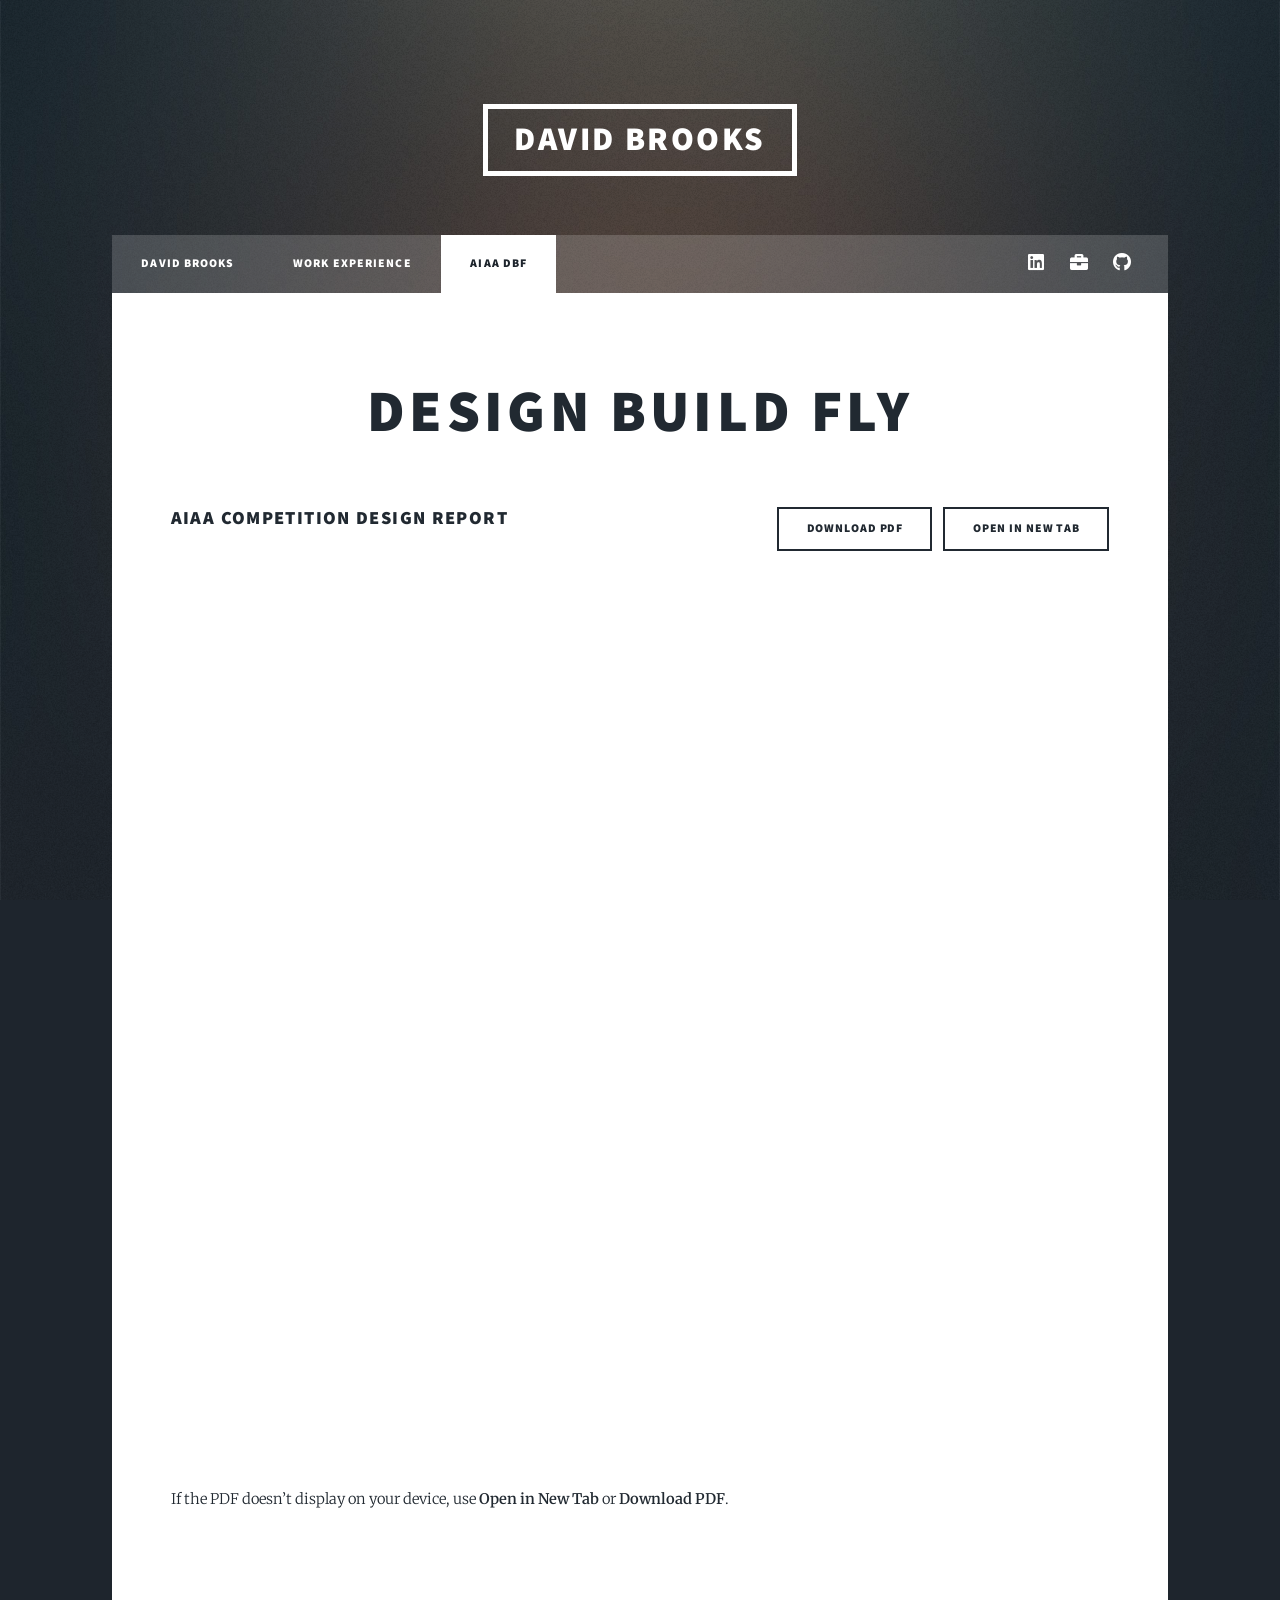
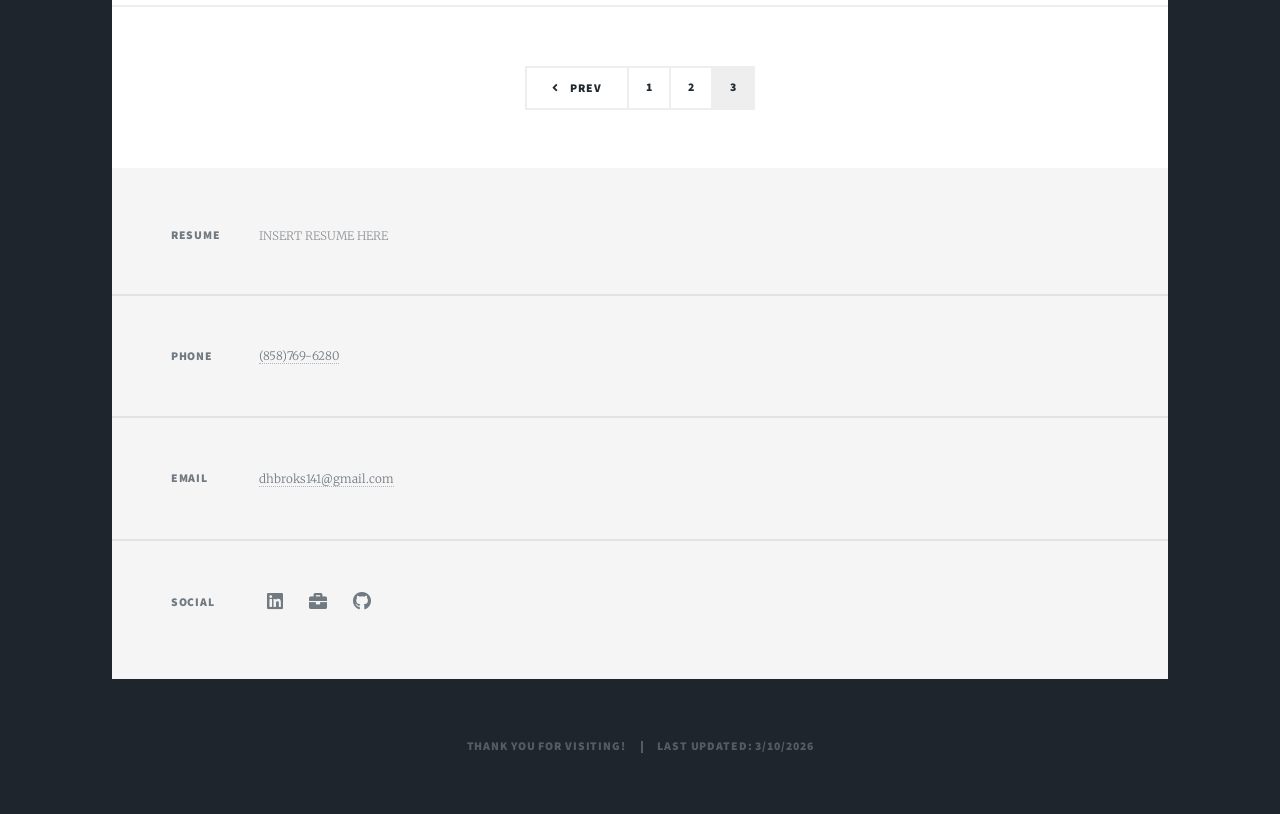
==== commit 6eece7dc: "Update aiaa_dbf.html" ====
--- a/aiaa_dbf.html
+++ b/aiaa_dbf.html
@@ -95,7 +95,7 @@
 			</footer>
 
 			<div id="copyright">
-				<ul><li>&copy; Untitled</li><li>Design: <a href="https://html5up.net">HTML5 UP</a></li></ul>
+				<ul><li>Thank you for visiting!</li><li>Last updated: 3/10/2026</li></ul>
 			</div>
 
 		</div>
@@ -116,3 +116,4 @@
 
 
 
+
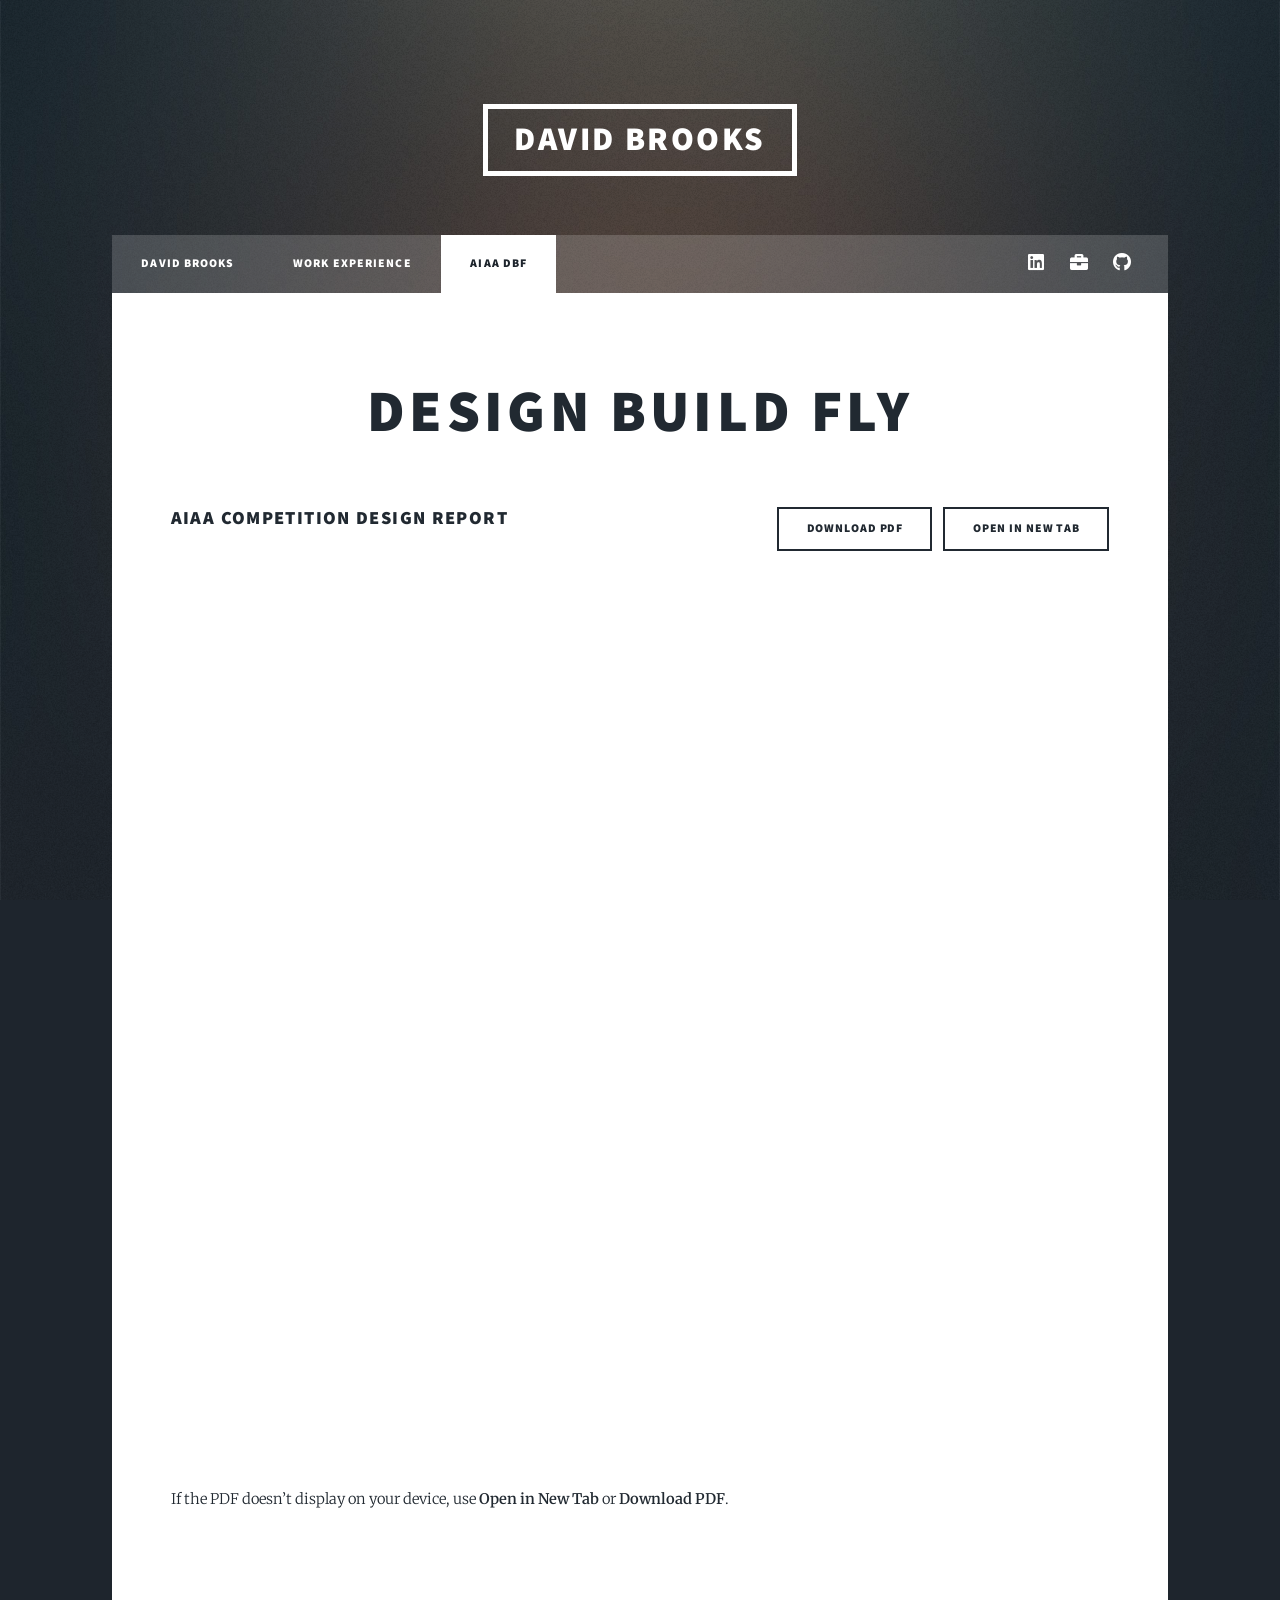
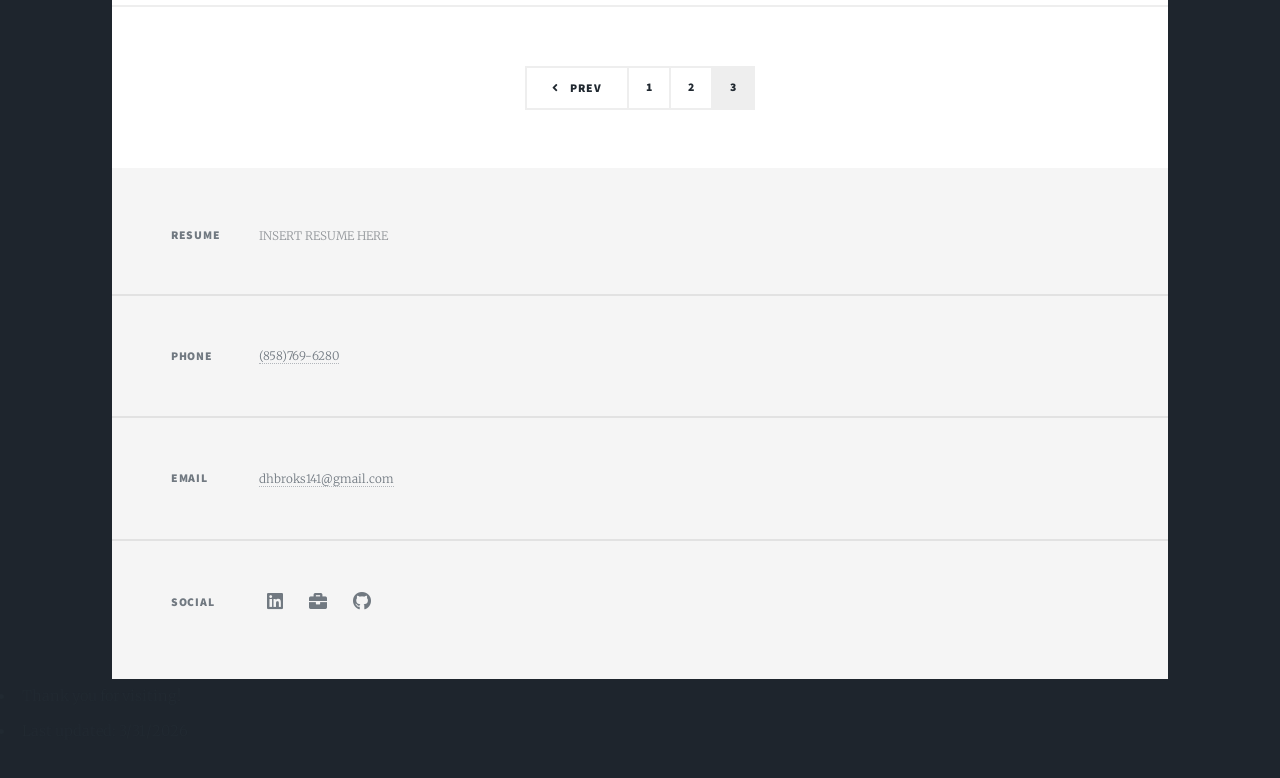
==== commit 3a7abc9e: "Update aiaa_dbf.html" ====
--- a/aiaa_dbf.html
+++ b/aiaa_dbf.html
@@ -94,8 +94,8 @@
 				</section>
 			</footer>
 
-			<div id="copyright">
-				<ul><li>Thank you for visiting!</li><li>Last updated: 3/10/2026</li></ul>
+			<div id="End Quote">
+				<ul><li>Thank you for visiting!</li><li>Last updated: 3/31/2026</li></ul>
 			</div>
 
 		</div>
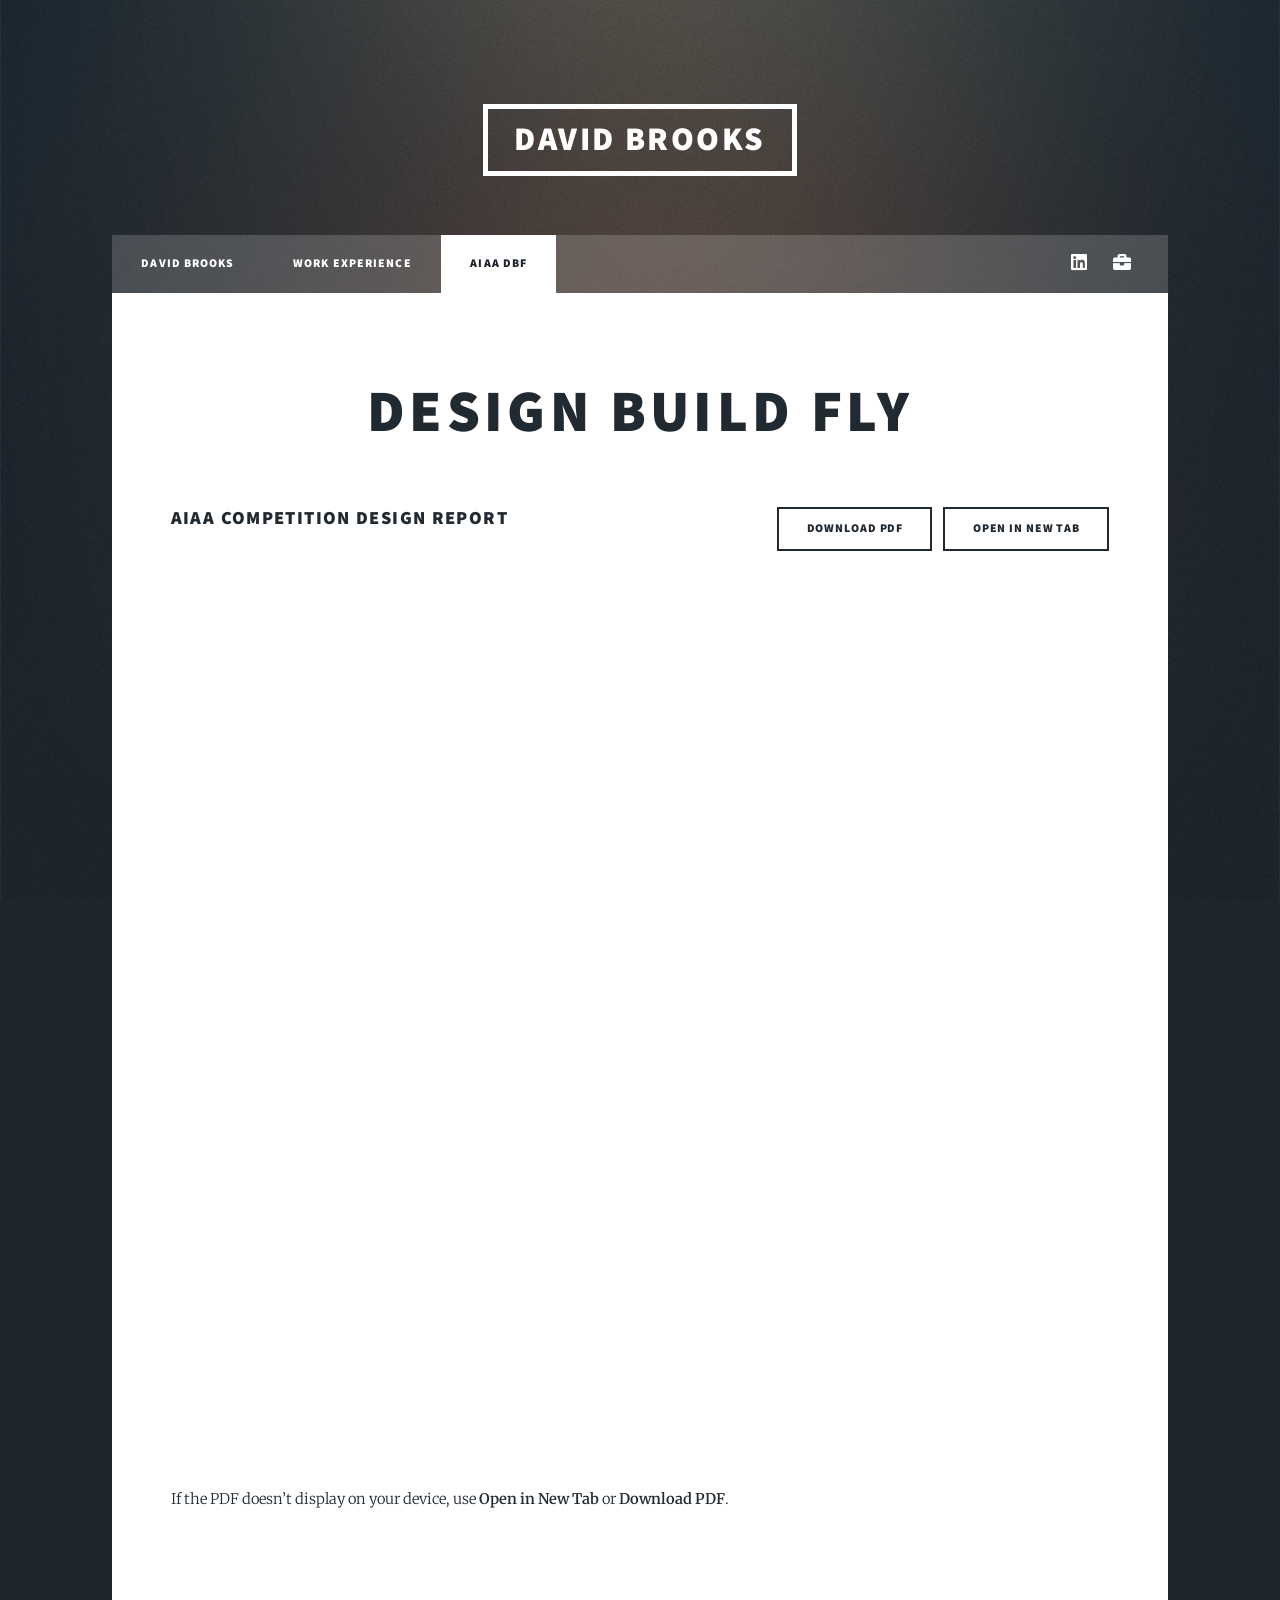
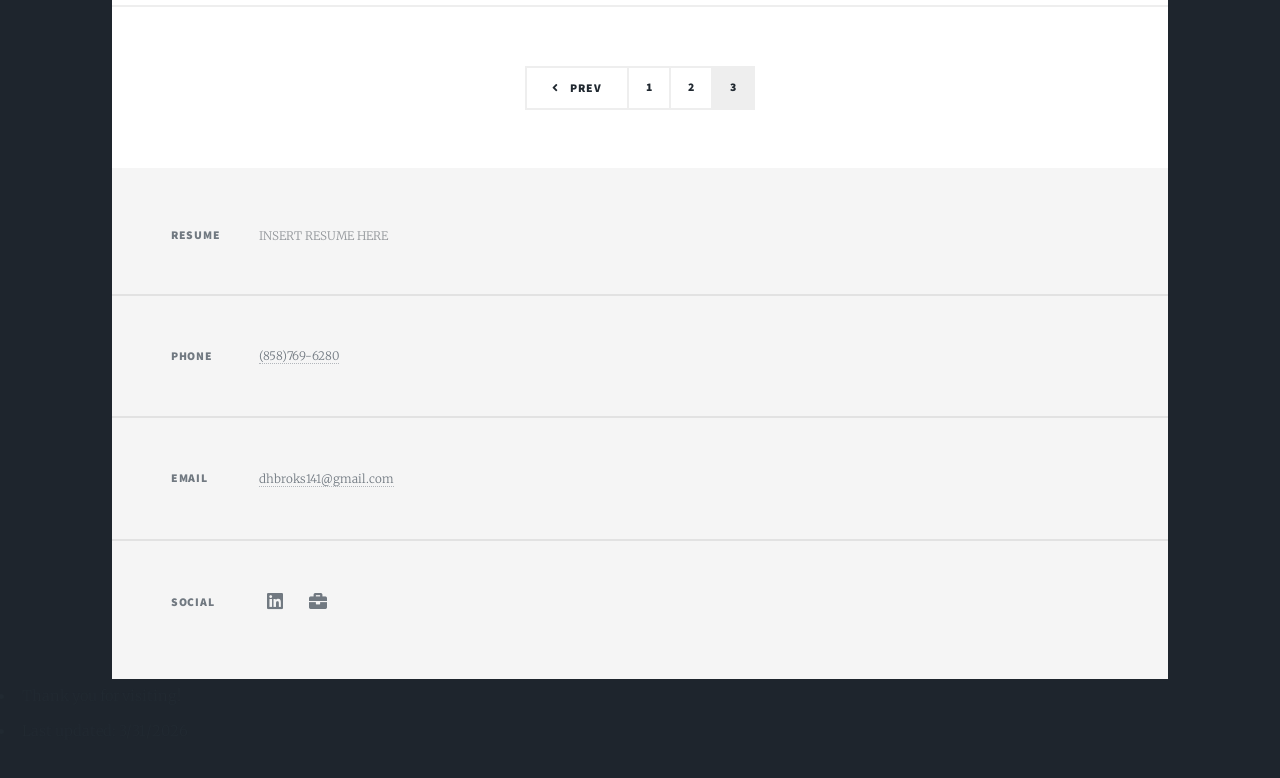
==== commit 2523f15d: "Update aiaa_dbf.html" ====
--- a/aiaa_dbf.html
+++ b/aiaa_dbf.html
@@ -24,7 +24,6 @@
 				<ul class="icons">
 					<li><a href="www.linkedin.com/in/david-brooks-685637344" class="icon brands fa-linkedin"><span class="label">LinkedIn</span></a></li>
 					<li><a href="https://app.joinhandshake.com/profiles/davidbrooks" class="icon solid fa-briefcase"><span class="label">Handshake</span></a></li>
-					<li><a href="https://github.com/dhbrooks141" class="icon brands fa-github"><span class="label">GitHub</span></a></li>
 				</ul>
 			</nav>
 
@@ -88,7 +87,6 @@
 						<ul class="icons">
 							<li><a href="www.linkedin.com/in/david-brooks-685637344" class="icon brands fa-linkedin"><span class="label">LinkedIn</span></a></li>
 							<li><a href="https://app.joinhandshake.com/profiles/davidbrooks" class="icon solid fa-briefcase"><span class="label">Handshake</span></a></li>
-							<li><a href="https://github.com/dhbrooks141" class="icon brands fa-github"><span class="label">GitHub</span></a></li>
 						</ul>
 					</section>
 				</section>
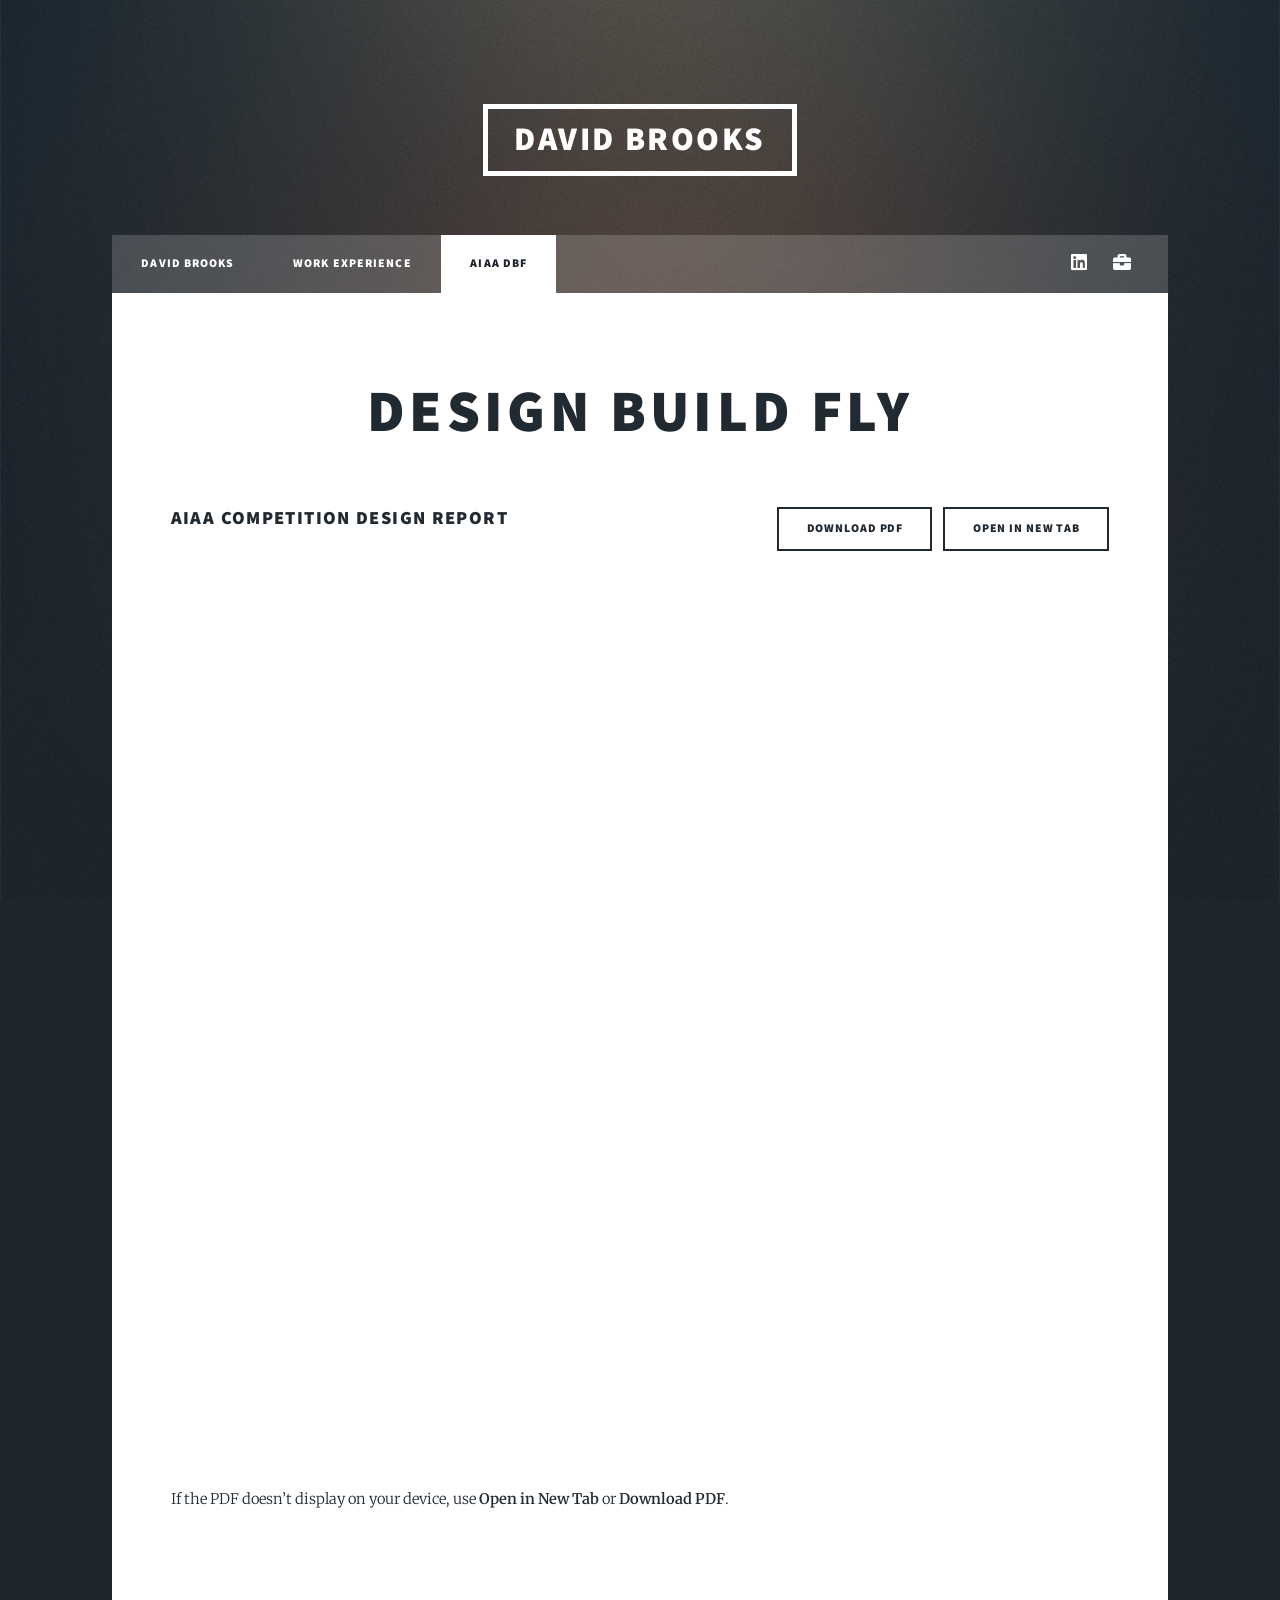
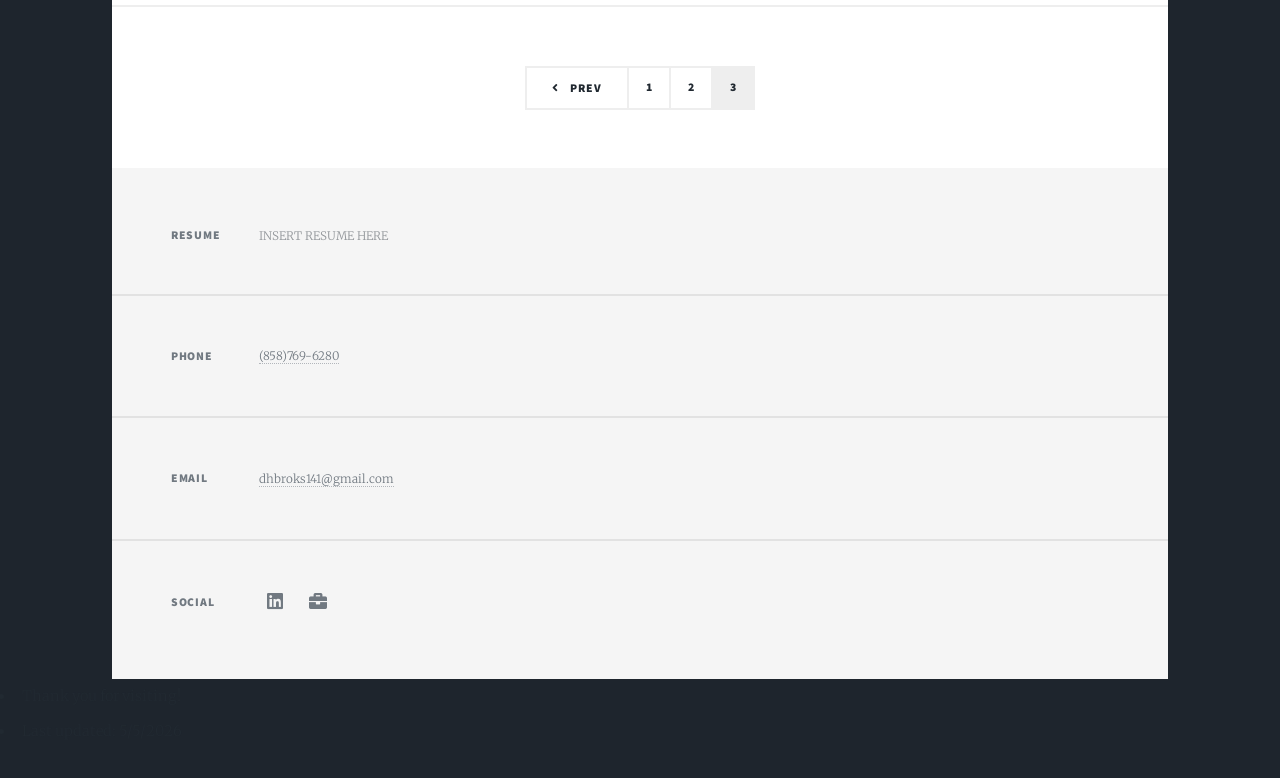
==== commit 64a52a16: "Update aiaa_dbf.html" ====
--- a/aiaa_dbf.html
+++ b/aiaa_dbf.html
@@ -85,7 +85,7 @@
 					<section>
 						<h3>Social</h3>
 						<ul class="icons">
-							<li><a href="www.linkedin.com/in/david-brooks-685637344" class="icon brands fa-linkedin"><span class="label">LinkedIn</span></a></li>
+							<li><a href="www.linkedin.com/in/dhbrooks141" class="icon brands fa-linkedin"><span class="label">LinkedIn</span></a></li>
 							<li><a href="https://app.joinhandshake.com/profiles/davidbrooks" class="icon solid fa-briefcase"><span class="label">Handshake</span></a></li>
 						</ul>
 					</section>
@@ -93,7 +93,7 @@
 			</footer>
 
 			<div id="End Quote">
-				<ul><li>Thank you for visiting!</li><li>Last updated: 3/31/2026</li></ul>
+				<ul><li>Thank you for visiting!</li><li>Last updated: 5/5/2026</li></ul>
 			</div>
 
 		</div>
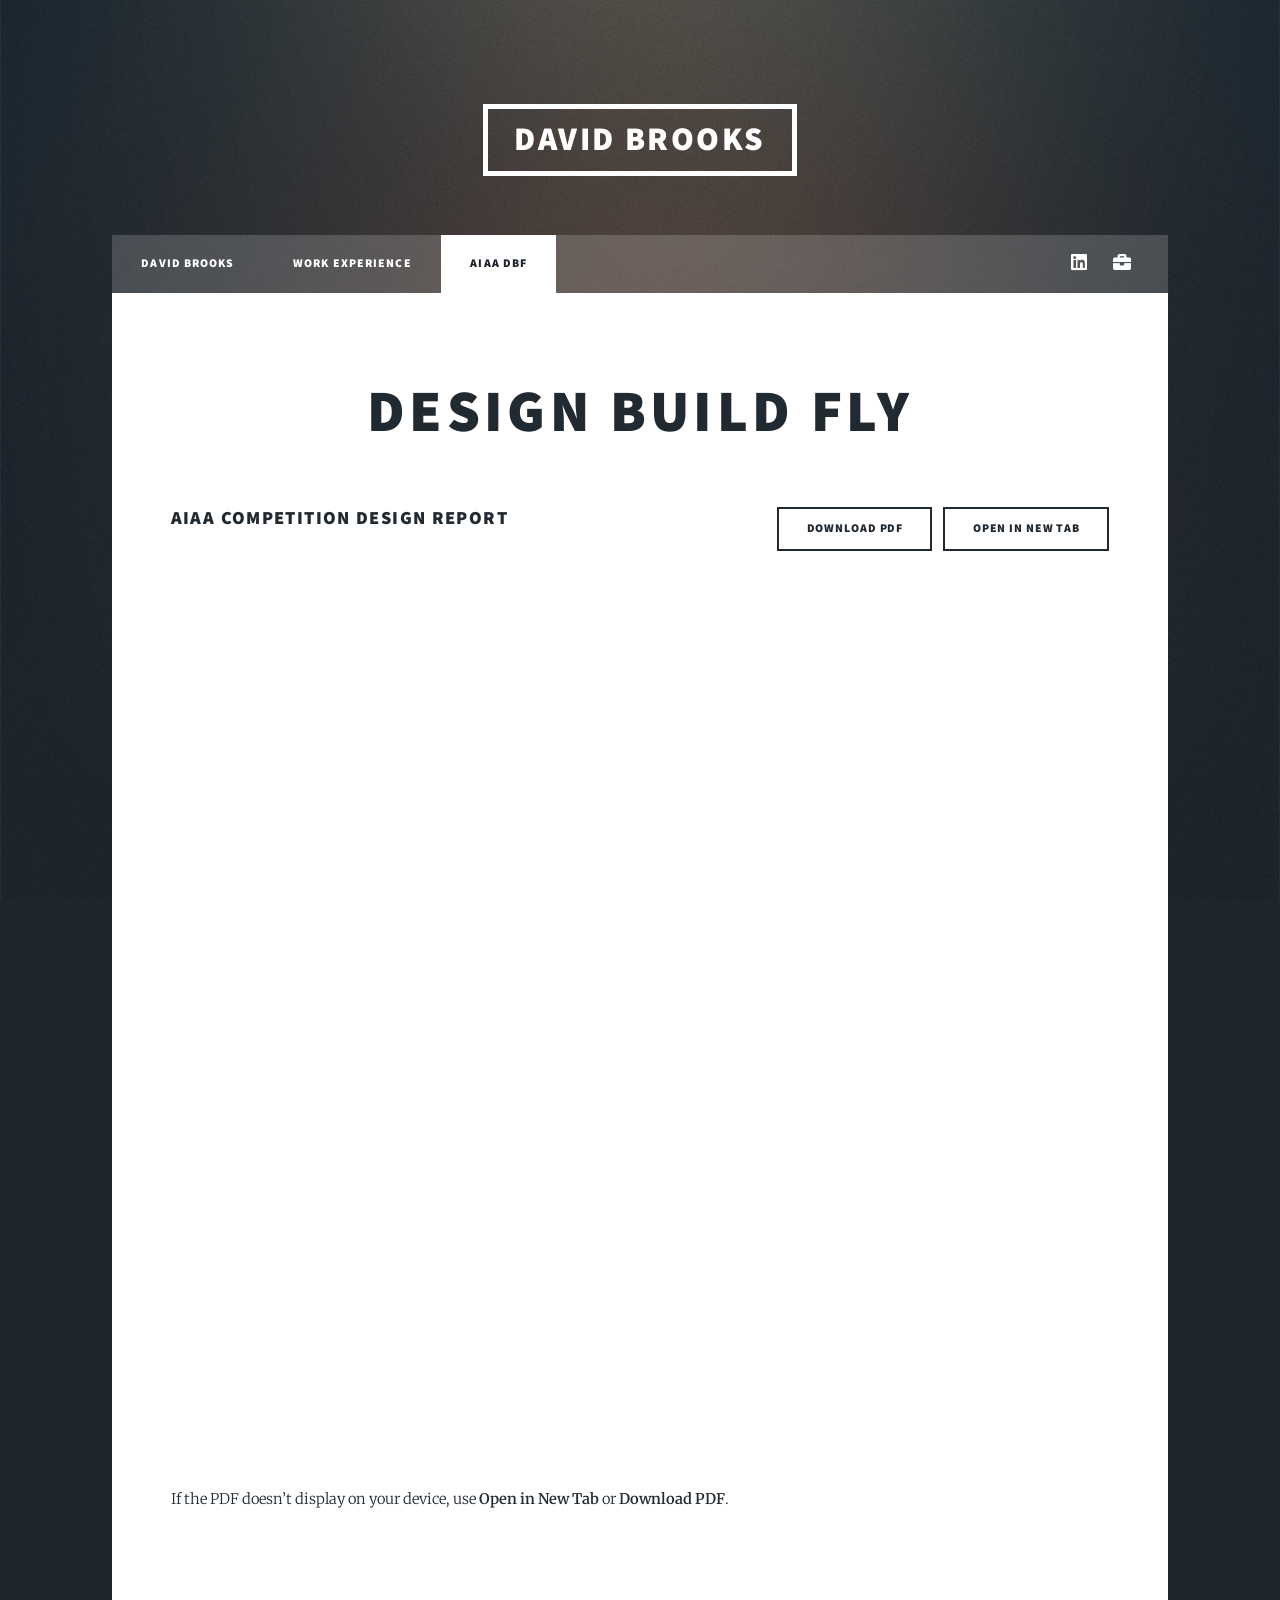
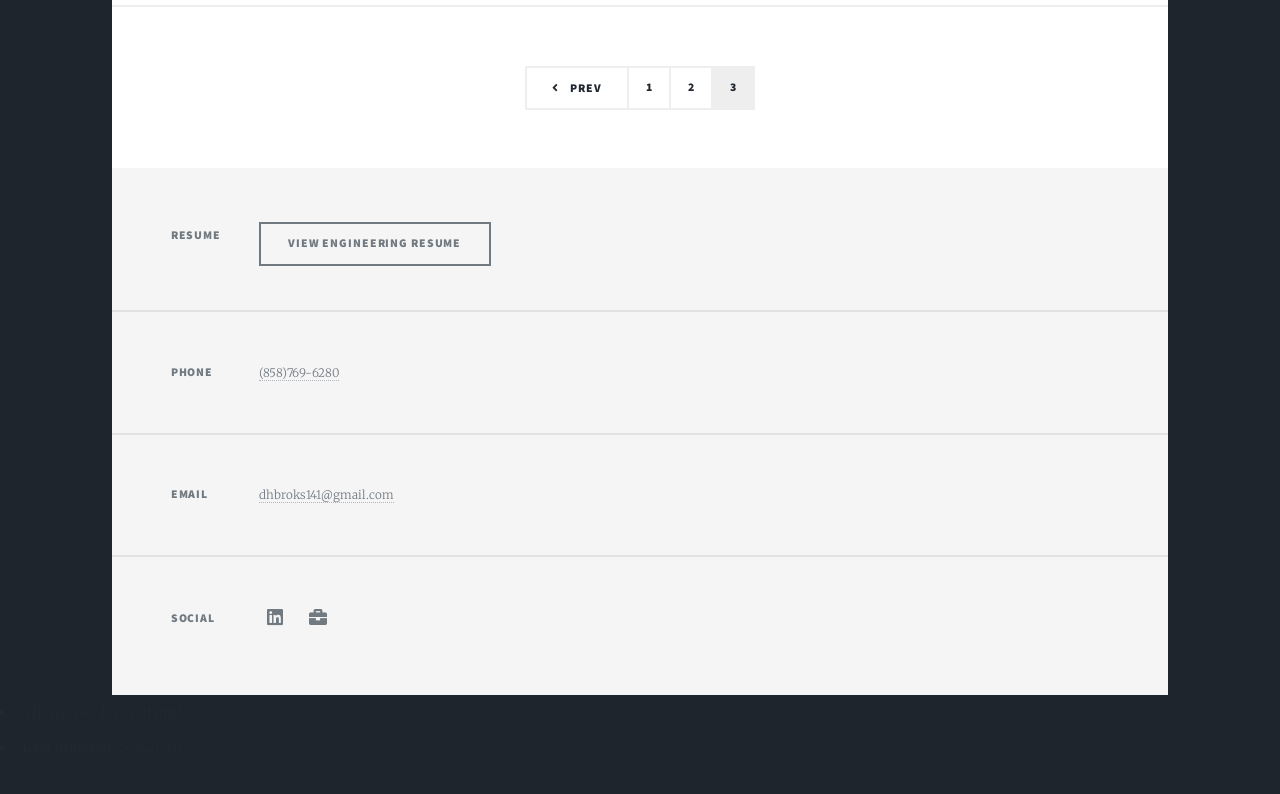
==== commit ce2d5aba: "Fix resume link and clean up HTML structure Updated the resume link in the footer and ensured proper" ====
--- a/aiaa_dbf.html
+++ b/aiaa_dbf.html
@@ -22,7 +22,7 @@
 					<li class="active"><a href="aiaa_dbf.html">AIAA DBF</a></li>
 				</ul>
 				<ul class="icons">
-					<li><a href="www.linkedin.com/in/david-brooks-685637344" class="icon brands fa-linkedin"><span class="label">LinkedIn</span></a></li>
+					<li><a href="https://www.linkedin.com/in/dhbrooks141/" class="icon brands fa-linkedin"><span class="label">LinkedIn</span></a></li>
 					<li><a href="https://app.joinhandshake.com/profiles/davidbrooks" class="icon solid fa-briefcase"><span class="label">Handshake</span></a></li>
 				</ul>
 			</nav>
@@ -72,7 +72,7 @@
 				<section class="split contact">
 					<section class="alt">
 						<h3>Resume</h3>
-						<p>INSERT RESUME HERE</p>
+						<p><a href="EngResume_2026.pdf" target="_blank" class="button">View Engineering Resume</a></p>
 					</section>
 					<section>
 						<h3>Phone</h3>
@@ -85,7 +85,7 @@
 					<section>
 						<h3>Social</h3>
 						<ul class="icons">
-							<li><a href="www.linkedin.com/in/dhbrooks141" class="icon brands fa-linkedin"><span class="label">LinkedIn</span></a></li>
+							<li><a href="https://www.linkedin.com/in/dhbrooks141/" class="icon brands fa-linkedin"><span class="label">LinkedIn</span></a></li>
 							<li><a href="https://app.joinhandshake.com/profiles/davidbrooks" class="icon solid fa-briefcase"><span class="label">Handshake</span></a></li>
 						</ul>
 					</section>
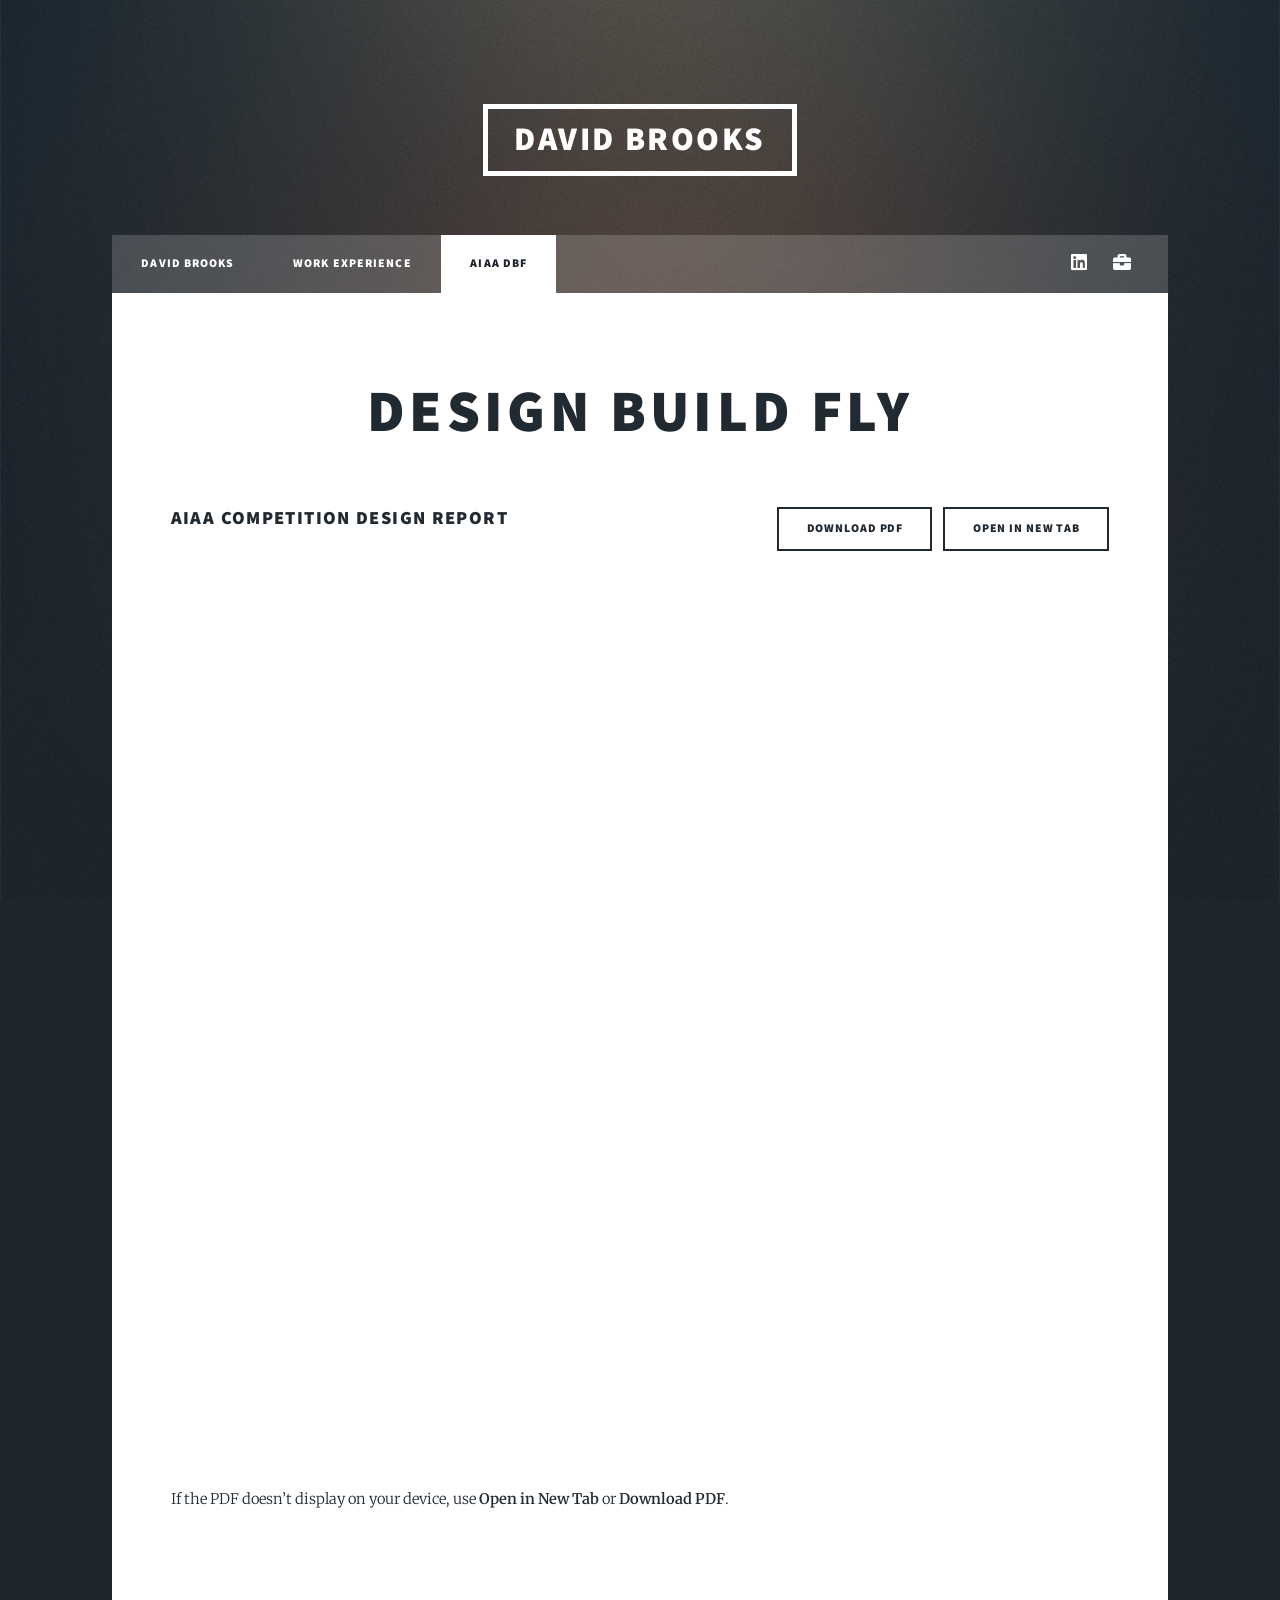
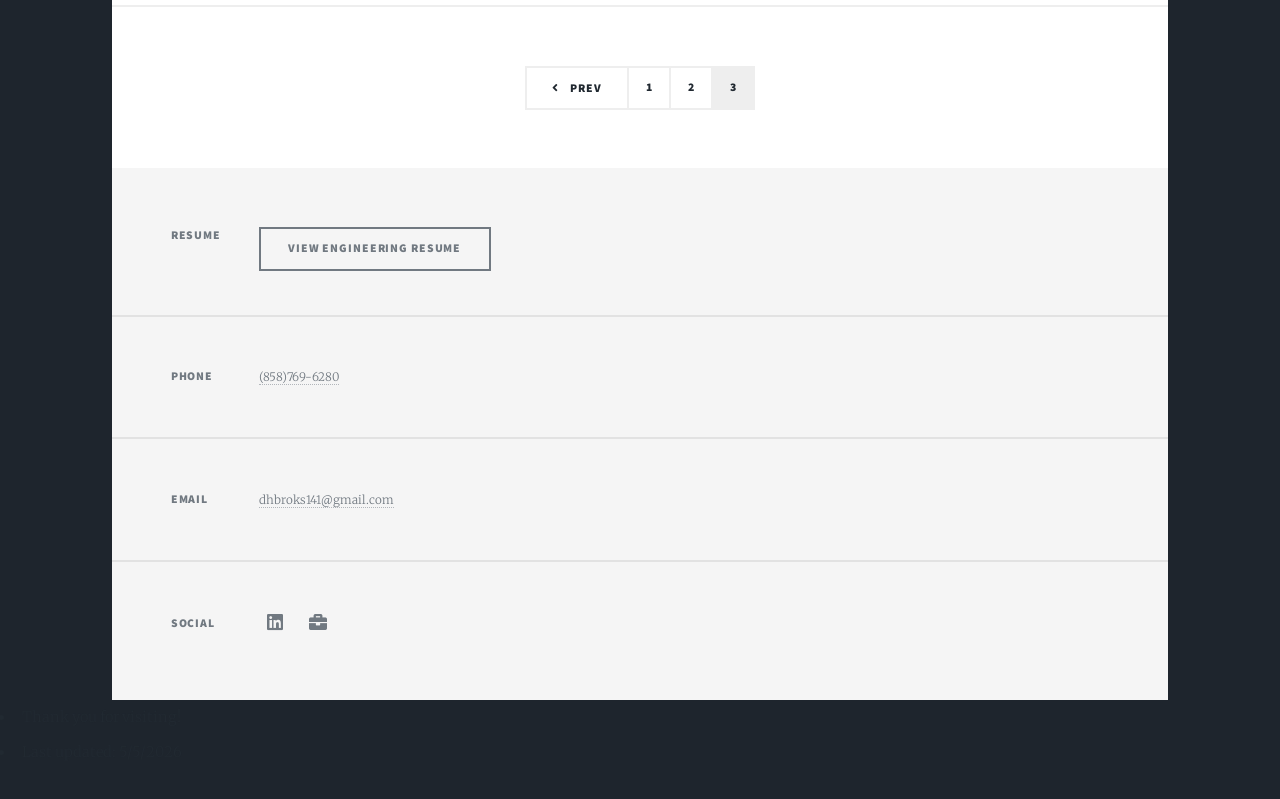
==== commit 5b166a41: "Fix HTML structure and update resume link" ====
--- a/aiaa_dbf.html
+++ b/aiaa_dbf.html
@@ -72,7 +72,9 @@
 				<section class="split contact">
 					<section class="alt">
 						<h3>Resume</h3>
-						<p><a href="EngResume_2026.pdf" target="_blank" class="button">View Engineering Resume</a></p>
+						<p><a href="images/EngResume_2026.pdf" target="_blank" class="button">
+								View Engineering Resume
+							</a></p></p>
 					</section>
 					<section>
 						<h3>Phone</h3>
